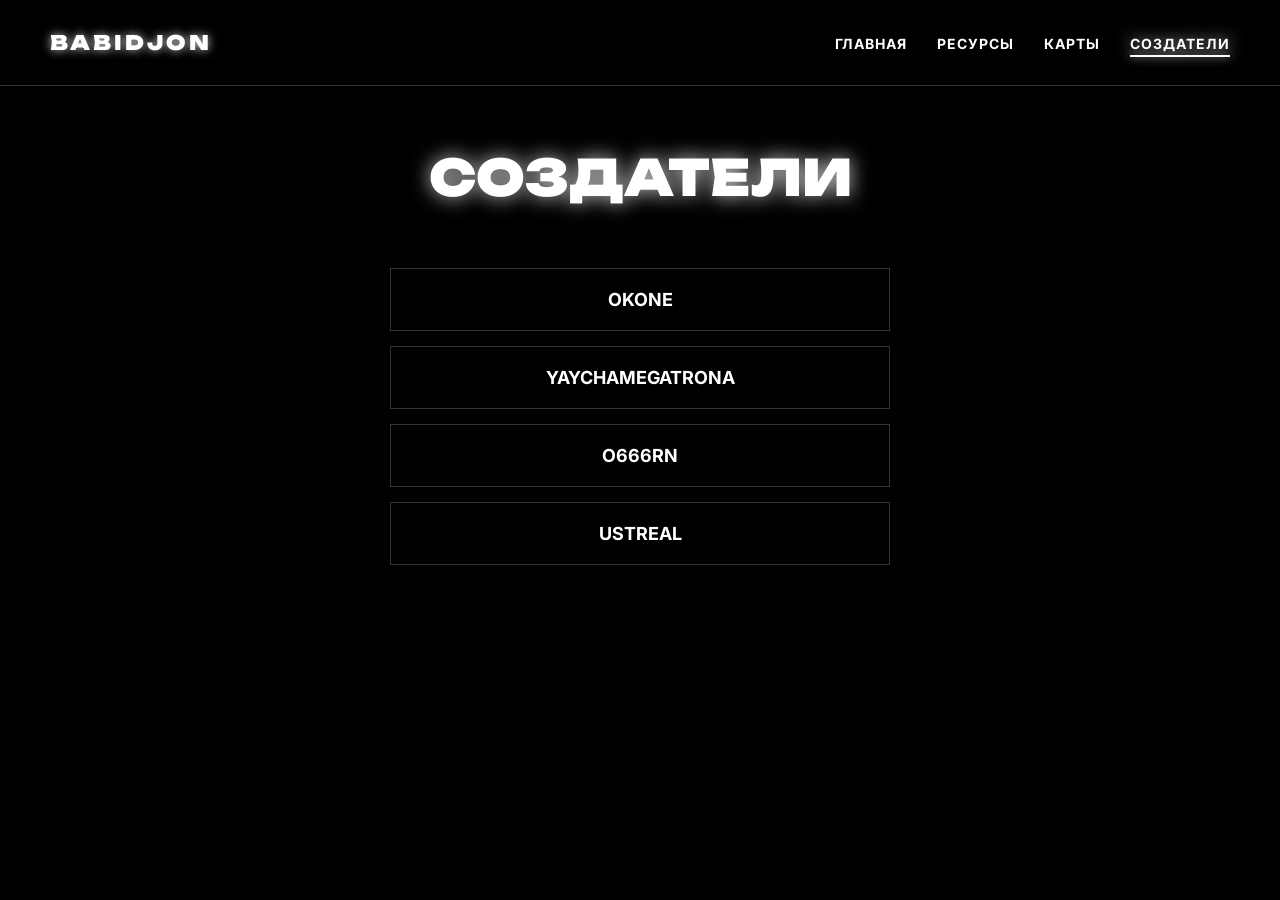
==== creators.html @ 20e7cdfe "Create creators.html" ====
<!DOCTYPE html>
<html lang="ru">
<head>
    <meta charset="UTF-8">
    <meta name="viewport" content="width=device-width, initial-scale=1.0">
    <title>BABIDJON TEAM — Создатели</title>
    <link rel="stylesheet" href="style.css">
</head>
<body>
    <header>
        <a href="index.html" class="logo">BABIDJON</a>
        <nav>
            <ul>
                <li><a href="index.html">Главная</a></li>
                <li><a href="resources.html">Ресурсы</a></li>
                <li><a href="maps.html">Карты</a></li>
                <li><a href="creators.html" class="active">Создатели</a></li>
            </ul>
        </nav>
    </header>

    <main>
        <h1 class="page-title">Создатели</h1>
        <div class="item-list">
            <div class="item" onclick="openCreatorModal('Okone')">Okone</div>
            <div class="item" onclick="openCreatorModal('YaychaMegatrona')">YaychaMegatrona</div>
            <div class="item" onclick="openCreatorModal('o666rn')">o666rn</div>
            <div class="item" onclick="openCreatorModal('Ustreal')">Ustreal</div>
        </div>
    </main>

    <!-- Модалка -->
    <div class="modal-overlay" id="creatorModal">
        <div class="modal">
            <div class="shapes-bg" id="shapesBg"></div>
            <h3 id="creatorName"></h3>
            <p id="creatorRole"></p>
            <div class="modal-buttons">
                <button class="btn-back" onclick="closeModal('creatorModal')">Назад</button>
            </div>
        </div>
    </div>

    <script src="script.js"></script>
</body>
</html>
---- style.css ----
@import url('https://fonts.googleapis.com/css2?family=Inter:wght@400;700;900&family=Unbounded:wght@400;900&display=swap');

:root {
    --bg: #000;
    --text: #fff;
    --border: #333;
    --neon: rgba(255, 255, 255, 0.8);
}

* { margin: 0; padding: 0; box-sizing: border-box; }

body {
    background: var(--bg);
    color: var(--text);
    font-family: 'Inter', sans-serif;
    min-height: 100vh;
    display: flex;
    flex-direction: column;
}

/* Навигация */
header {
    display: flex;
    justify-content: space-between;
    align-items: center;
    padding: 30px 50px;
    border-bottom: 1px solid var(--border);
    position: sticky;
    top: 0;
    background: #000;
    z-index: 100;
}

.logo {
    font-family: 'Unbounded', sans-serif;
    font-weight: 900;
    font-size: 20px;
    text-transform: uppercase;
    letter-spacing: 3px;
    color: var(--text);
    text-decoration: none;
    text-shadow: 0 0 10px var(--neon);
}

nav ul {
    display: flex;
    list-style: none;
    gap: 30px;
}

nav a {
    color: var(--text);
    text-decoration: none;
    font-size: 14px;
    font-weight: 700;
    text-transform: uppercase;
    letter-spacing: 1px;
    position: relative;
}

nav a.active {
    text-shadow: 0 0 15px var(--neon);
}

nav a.active::after {
    content: '';
    position: absolute;
    bottom: -5px;
    left: 0;
    width: 100%;
    height: 2px;
    background: var(--text);
    box-shadow: 0 0 10px var(--neon);
}

/* Основной контейнер */
main {
    flex: 1;
    padding: 60px 50px;
    max-width: 1200px;
    margin: 0 auto;
    width: 100%;
}

.page-title {
    font-family: 'Unbounded', sans-serif;
    font-size: 50px;
    font-weight: 900;
    text-transform: uppercase;
    text-align: center;
    margin-bottom: 60px;
    text-shadow: 0 0 20px var(--neon);
}

/* Главная (Glitch) */
.hero {
    display: flex;
    justify-content: center;
    align-items: center;
    min-height: 70vh;
}

.glitch {
    font-family: 'Unbounded', sans-serif;
    font-size: 80px;
    font-weight: 900;
    letter-spacing: 8px;
    position: relative;
    color: #fff;
    text-shadow: 0 0 20px var(--neon);
    animation: glitch 3s infinite;
    text-align: center;
}

.glitch::before,
.glitch::after {
    content: attr(data-text);
    position: absolute;
    top: 0;
    left: 0;
    width: 100%;
    height: 100%;
}

.glitch::before {
    animation: glitchTop 3s infinite;
    clip-path: polygon(0 0, 100% 0, 100% 33%, 0 33%);
    opacity: 0.7;
}

.glitch::after {
    animation: glitchBottom 3s infinite;
    clip-path: polygon(0 67%, 100% 67%, 100% 100%, 0 100%);
    opacity: 0.7;
}

@keyframes glitch {
    0%, 100% { transform: translate(0); }
    20% { transform: translate(-2px, 1px); }
    40% { transform: translate(2px, -1px); }
    60% { transform: translate(-1px, 2px); }
    80% { transform: translate(1px, -2px); }
}

@keyframes glitchTop {
    0%, 100% { transform: translate(0); }
    25% { transform: translate(-3px, -2px); }
    50% { transform: translate(3px, 2px); }
    75% { transform: translate(-2px, 1px); }
}

@keyframes glitchBottom {
    0%, 100% { transform: translate(0); }
    25% { transform: translate(3px, 2px); }
    50% { transform: translate(-3px, -2px); }
    75% { transform: translate(2px, -1px); }
}

/* Кнопки */
.btn {
    display: inline-block;
    padding: 15px 30px;
    background: var(--text);
    color: var(--bg);
    font-weight: 900;
    text-transform: uppercase;
    text-decoration: none;
    letter-spacing: 2px;
    font-size: 14px;
    border: none;
    cursor: pointer;
    transition: 0.3s;
}

.btn:hover {
    box-shadow: 0 0 20px var(--neon);
}

/* Список ресурсов */
.resources-list {
    display: flex;
    flex-direction: column;
    gap: 15px;
    max-width: 400px;
    margin: 0 auto;
}

.resource-btn {
    display: block;
    padding: 20px;
    background: transparent;
    border: 1px solid var(--border);
    color: var(--text);
    text-decoration: none;
    text-align: center;
    font-size: 18px;
    font-weight: 700;
    text-transform: uppercase;
    transition: 0.3s;
}

.resource-btn:hover {
    border-color: var(--text);
    background: rgba(255, 255, 255, 0.05);
    box-shadow: 0 0 15px var(--neon);
}

/* Списки карт и создателей */
.item-list {
    display: flex;
    flex-direction: column;
    gap: 15px;
    max-width: 500px;
    margin: 0 auto;
}

.item {
    padding: 20px;
    border: 1px solid var(--border);
    text-align: center;
    font-size: 18px;
    font-weight: 700;
    text-transform: uppercase;
    cursor: pointer;
    transition: 0.3s;
}

.item:hover {
    border-color: var(--text);
    box-shadow: 0 0 15px var(--neon);
    background: rgba(255, 255, 255, 0.05);
}

/* Модалки */
.modal-overlay {
    display: none;
    position: fixed;
    top: 0; left: 0; width: 100%; height: 100%;
    background: rgba(0, 0, 0, 0.9);
    z-index: 1000;
    justify-content: center;
    align-items: center;
}

.modal-overlay.active { display: flex; }

.modal {
    background: #0a0a0a;
    border: 1px solid var(--border);
    padding: 40px;
    width: 90%;
    max-width: 400px;
    text-align: center;
    position: relative;
    overflow: hidden;
}

.modal h3 {
    font-family: 'Unbounded', sans-serif;
    font-size: 24px;
    margin-bottom: 20px;
    text-shadow: 0 0 10px var(--neon);
}

.modal p {
    margin-bottom: 30px;
    line-height: 1.6;
}

.modal-buttons {
    display: flex;
    flex-direction: column;
    gap: 10px;
}

.btn-download {
    background: #00cc00;
    color: #000;
    font-weight: 900;
    padding: 15px;
    text-transform: uppercase;
    border: none;
    cursor: pointer;
    font-family: 'Inter', sans-serif;
    letter-spacing: 1px;
}

.btn-download:hover {
    background: #00ff00;
    box-shadow: 0 0 30px rgba(0, 255, 0, 0.5);
}

.btn-back {
    background: #cc0000;
    color: #fff;
    font-weight: 900;
    padding: 15px;
    text-transform: uppercase;
    border: none;
    cursor: pointer;
    font-family: 'Inter', sans-serif;
    letter-spacing: 1px;
}

.btn-back:hover {
    background: #ff0000;
    box-shadow: 0 0 30px rgba(255, 0, 0, 0.5);
}

/* Фоновые фигуры для модалок */
.shapes-bg {
    position: absolute;
    top: 0; left: 0; width: 100%; height: 100%;
    pointer-events: none;
    z-index: -1;
}

.shape {
    position: absolute;
    opacity: 0.1;
    border: 1px solid #fff;
}

.command-block {
    position: absolute;
    opacity: 0.1;
    border: 2px solid #fff;
    width: 50px; height: 50px;
    background: rgba(255, 255, 255, 0.05);
}

/* Адаптив */
@media (max-width: 768px) {
    header {
        flex-direction: column;
        gap: 20px;
    }
    nav ul {
        flex-wrap: wrap;
        justify-content: center;
    }
    main {
        padding: 30px 20px;
    }
    .page-title {
        font-size: 30px;
    }
    .glitch {
        font-size: 40px;
        letter-spacing: 4px;
    }
}
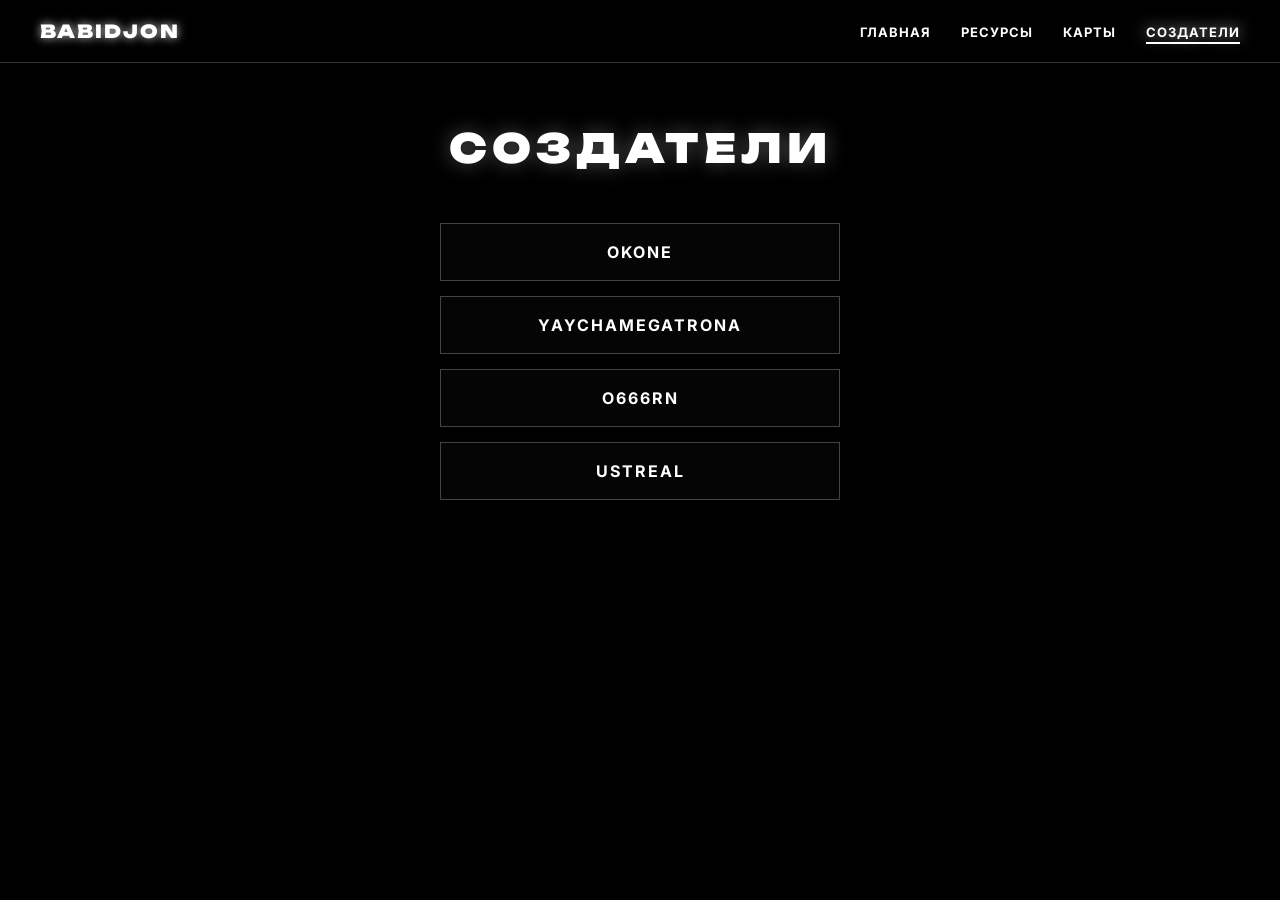
==== commit 542d503f: "Update creators.html" ====
--- a/creators.html
+++ b/creators.html
@@ -3,7 +3,7 @@
 <head>
     <meta charset="UTF-8">
     <meta name="viewport" content="width=device-width, initial-scale=1.0">
-    <title>BABIDJON TEAM — Создатели</title>
+    <title>Создатели — BABIDJON TEAM</title>
     <link rel="stylesheet" href="style.css">
 </head>
 <body>
@@ -18,7 +18,6 @@
             </ul>
         </nav>
     </header>
-
     <main>
         <h1 class="page-title">Создатели</h1>
         <div class="item-list">
@@ -29,7 +28,6 @@
         </div>
     </main>
 
-    <!-- Модалка -->
     <div class="modal-overlay" id="creatorModal">
         <div class="modal">
             <div class="shapes-bg" id="shapesBg"></div>
--- a/style.css
+++ b/style.css
@@ -1,4 +1,10 @@
 @import url('https://fonts.googleapis.com/css2?family=Inter:wght@400;700;900&family=Unbounded:wght@400;900&display=swap');
+
+* {
+    margin: 0;
+    padding: 0;
+    box-sizing: border-box;
+}
 
 :root {
     --bg: #000;
@@ -7,8 +13,6 @@
     --neon: rgba(255, 255, 255, 0.8);
 }
 
-* { margin: 0; padding: 0; box-sizing: border-box; }
-
 body {
     background: var(--bg);
     color: var(--text);
@@ -18,98 +22,100 @@
     flex-direction: column;
 }
 
-/* Навигация */
+/* НАВИГАЦИЯ */
 header {
     display: flex;
     justify-content: space-between;
     align-items: center;
-    padding: 30px 50px;
+    padding: 20px 40px;
     border-bottom: 1px solid var(--border);
     position: sticky;
     top: 0;
     background: #000;
-    z-index: 100;
+    z-index: 1000;
 }
 
 .logo {
     font-family: 'Unbounded', sans-serif;
     font-weight: 900;
-    font-size: 20px;
-    text-transform: uppercase;
-    letter-spacing: 3px;
+    font-size: 18px;
+    text-transform: uppercase;
+    text-decoration: none;
     color: var(--text);
-    text-decoration: none;
+    letter-spacing: 2px;
     text-shadow: 0 0 10px var(--neon);
 }
 
 nav ul {
     display: flex;
+    gap: 30px;
     list-style: none;
-    gap: 30px;
 }
 
 nav a {
     color: var(--text);
     text-decoration: none;
-    font-size: 14px;
+    font-size: 13px;
     font-weight: 700;
     text-transform: uppercase;
     letter-spacing: 1px;
-    position: relative;
+    transition: 0.3s;
 }
 
 nav a.active {
     text-shadow: 0 0 15px var(--neon);
-}
-
-nav a.active::after {
-    content: '';
-    position: absolute;
-    bottom: -5px;
-    left: 0;
-    width: 100%;
-    height: 2px;
-    background: var(--text);
-    box-shadow: 0 0 10px var(--neon);
-}
-
-/* Основной контейнер */
+    border-bottom: 2px solid var(--text);
+    padding-bottom: 2px;
+}
+
+nav a:hover {
+    text-shadow: 0 0 15px var(--neon);
+}
+
+/* КОНТЕНТ */
 main {
     flex: 1;
-    padding: 60px 50px;
-    max-width: 1200px;
+    max-width: 1000px;
     margin: 0 auto;
+    padding: 60px 20px;
     width: 100%;
 }
 
 .page-title {
     font-family: 'Unbounded', sans-serif;
-    font-size: 50px;
-    font-weight: 900;
-    text-transform: uppercase;
-    text-align: center;
-    margin-bottom: 60px;
-    text-shadow: 0 0 20px var(--neon);
-}
-
-/* Главная (Glitch) */
-.hero {
-    display: flex;
-    justify-content: center;
-    align-items: center;
-    min-height: 70vh;
+    font-weight: 900;
+    font-size: 40px;
+    text-transform: uppercase;
+    text-align: center;
+    margin-bottom: 50px;
+    letter-spacing: 5px;
+    text-shadow: 0 0 20px rgba(255, 255, 255, 0.3);
+}
+
+/* ГЛАВНАЯ СТРАНИЦА */
+.hero-container {
+    text-align: center;
+    margin-top: 40px;
+    margin-bottom: 80px;
+}
+
+.hero-desc {
+    margin-top: 20px;
+    font-size: 20px;
+    color: #ccc;
 }
 
 .glitch {
     font-family: 'Unbounded', sans-serif;
-    font-size: 80px;
-    font-weight: 900;
-    letter-spacing: 8px;
+    font-size: 70px;
+    font-weight: 900;
+    letter-spacing: 5px;
+    text-transform: uppercase;
+    text-align: center;
     position: relative;
     color: #fff;
-    text-shadow: 0 0 20px var(--neon);
-    animation: glitch 3s infinite;
-    text-align: center;
+    text-shadow: 0 0 30px rgba(255, 255, 255, 0.4);
+    animation: glitch 4s infinite;
 }
 
 .glitch::before,
@@ -123,15 +129,13 @@
 }
 
 .glitch::before {
-    animation: glitchTop 3s infinite;
     clip-path: polygon(0 0, 100% 0, 100% 33%, 0 33%);
-    opacity: 0.7;
+    animation: glitchTop 4s infinite;
 }
 
 .glitch::after {
-    animation: glitchBottom 3s infinite;
     clip-path: polygon(0 67%, 100% 67%, 100% 100%, 0 100%);
-    opacity: 0.7;
+    animation: glitchBottom 4s infinite;
 }
 
 @keyframes glitch {
@@ -144,19 +148,58 @@
 
 @keyframes glitchTop {
     0%, 100% { transform: translate(0); }
-    25% { transform: translate(-3px, -2px); }
-    50% { transform: translate(3px, 2px); }
+    25% { transform: translate(-4px, -2px); }
+    50% { transform: translate(4px, 2px); }
     75% { transform: translate(-2px, 1px); }
 }
 
 @keyframes glitchBottom {
     0%, 100% { transform: translate(0); }
-    25% { transform: translate(3px, 2px); }
-    50% { transform: translate(-3px, -2px); }
+    25% { transform: translate(4px, 2px); }
+    50% { transform: translate(-4px, -2px); }
     75% { transform: translate(2px, -1px); }
 }
 
-/* Кнопки */
+/* КАРТА МЕСЯЦА */
+.featured-map {
+    display: grid;
+    grid-template-columns: 1fr 1fr;
+    border: 1px solid var(--border);
+    max-width: 800px;
+    margin: 0 auto 80px;
+}
+
+.featured-info {
+    padding: 40px;
+    display: flex;
+    flex-direction: column;
+    justify-content: center;
+    gap: 15px;
+}
+
+.featured-info h2 {
+    font-family: 'Unbounded', sans-serif;
+    text-transform: uppercase;
+    font-size: 24px;
+}
+
+.featured-info p {
+    color: #ccc;
+    font-size: 18px;
+    margin-bottom: 10px;
+}
+
+.featured-image {
+    background: #222;
+    border-left: 1px solid var(--border);
+    display: flex;
+    align-items: center;
+    justify-content: center;
+    color: #555;
+    font-size: 40px;
+    font-weight: 900;
+}
+
 .btn {
     display: inline-block;
     padding: 15px 30px;
@@ -176,8 +219,46 @@
     box-shadow: 0 0 20px var(--neon);
 }
 
-/* Список ресурсов */
-.resources-list {
+/* СТАТИСТИКА */
+.stats {
+    display: flex;
+    justify-content: center;
+    gap: 30px;
+    margin-bottom: 60px;
+}
+
+.stat-box {
+    border: 1px solid var(--border);
+    padding: 30px;
+    text-align: center;
+    min-width: 150px;
+    transition: 0.3s;
+}
+
+.stat-box:hover {
+    border-color: var(--text);
+    box-shadow: 0 0 20px var(--neon);
+    transform: translateY(-5px);
+}
+
+.stat-number {
+    display: block;
+    font-family: 'Unbounded', sans-serif;
+    font-size: 40px;
+    font-weight: 900;
+    color: var(--text);
+}
+
+.stat-label {
+    margin-top: 10px;
+    font-size: 14px;
+    text-transform: uppercase;
+    letter-spacing: 1px;
+    color: #aaa;
+}
+
+/* КНОПКИ И ССЫЛКИ */
+.resources-list, .item-list {
     display: flex;
     flex-direction: column;
     gap: 15px;
@@ -185,59 +266,35 @@
     margin: 0 auto;
 }
 
-.resource-btn {
+.resource-btn, .item {
     display: block;
-    padding: 20px;
-    background: transparent;
-    border: 1px solid var(--border);
-    color: var(--text);
+    padding: 18px;
+    border: 1px solid #444;
+    color: #fff;
     text-decoration: none;
     text-align: center;
-    font-size: 18px;
+    font-size: 16px;
     font-weight: 700;
     text-transform: uppercase;
+    letter-spacing: 2px;
+    background: rgba(255, 255, 255, 0.02);
     transition: 0.3s;
-}
-
-.resource-btn:hover {
-    border-color: var(--text);
-    background: rgba(255, 255, 255, 0.05);
-    box-shadow: 0 0 15px var(--neon);
-}
-
-/* Списки карт и создателей */
-.item-list {
-    display: flex;
-    flex-direction: column;
-    gap: 15px;
-    max-width: 500px;
-    margin: 0 auto;
-}
-
-.item {
-    padding: 20px;
-    border: 1px solid var(--border);
-    text-align: center;
-    font-size: 18px;
-    font-weight: 700;
-    text-transform: uppercase;
     cursor: pointer;
-    transition: 0.3s;
-}
-
-.item:hover {
-    border-color: var(--text);
-    box-shadow: 0 0 15px var(--neon);
-    background: rgba(255, 255, 255, 0.05);
-}
-
-/* Модалки */
+}
+
+.resource-btn:hover, .item:hover {
+    border-color: #fff;
+    background: rgba(255, 255, 255, 0.1);
+    box-shadow: 0 0 20px rgba(255, 255, 255, 0.2);
+}
+
+/* МОДАЛКИ */
 .modal-overlay {
     display: none;
     position: fixed;
     top: 0; left: 0; width: 100%; height: 100%;
-    background: rgba(0, 0, 0, 0.9);
-    z-index: 1000;
+    background: rgba(0, 0, 0, 0.95);
+    z-index: 2000;
     justify-content: center;
     align-items: center;
 }
@@ -246,7 +303,7 @@
 
 .modal {
     background: #0a0a0a;
-    border: 1px solid var(--border);
+    border: 1px solid #444;
     padding: 40px;
     width: 90%;
     max-width: 400px;
@@ -257,12 +314,13 @@
 
 .modal h3 {
     font-family: 'Unbounded', sans-serif;
-    font-size: 24px;
-    margin-bottom: 20px;
-    text-shadow: 0 0 10px var(--neon);
+    font-size: 22px;
+    margin-bottom: 15px;
+    text-shadow: 0 0 15px rgba(255, 255, 255, 0.5);
 }
 
 .modal p {
+    color: #aaa;
     margin-bottom: 30px;
     line-height: 1.6;
 }
@@ -273,80 +331,85 @@
     gap: 10px;
 }
 
-.btn-download {
-    background: #00cc00;
-    color: #000;
-    font-weight: 900;
+.btn-download, .btn-back {
     padding: 15px;
-    text-transform: uppercase;
-    border: none;
+    border: 1px solid #fff;
+    background: transparent;
+    color: #fff;
+    font-weight: 700;
+    text-transform: uppercase;
     cursor: pointer;
     font-family: 'Inter', sans-serif;
-    letter-spacing: 1px;
+    font-size: 14px;
+    letter-spacing: 2px;
+    transition: 0.3s;
 }
 
 .btn-download:hover {
-    background: #00ff00;
-    box-shadow: 0 0 30px rgba(0, 255, 0, 0.5);
-}
-
-.btn-back {
-    background: #cc0000;
-    color: #fff;
-    font-weight: 900;
-    padding: 15px;
-    text-transform: uppercase;
-    border: none;
-    cursor: pointer;
-    font-family: 'Inter', sans-serif;
-    letter-spacing: 1px;
+    background: #fff;
+    color: #000;
+    box-shadow: 0 0 20px #fff;
 }
 
 .btn-back:hover {
-    background: #ff0000;
-    box-shadow: 0 0 30px rgba(255, 0, 0, 0.5);
-}
-
-/* Фоновые фигуры для модалок */
+    background: rgba(255, 255, 255, 0.2);
+}
+
+/* ФОНОВЫЕ ФИГУРЫ */
 .shapes-bg {
     position: absolute;
-    top: 0; left: 0; width: 100%; height: 100%;
+    top: 0; left: 0;
+    width: 100%; height: 100%;
+    overflow: hidden;
+    z-index: 1;
     pointer-events: none;
-    z-index: -1;
 }
 
 .shape {
     position: absolute;
-    opacity: 0.1;
-    border: 1px solid #fff;
+    border: 2px solid rgba(255, 255, 255, 0.4);
+    background: transparent;
+    z-index: 1;
 }
 
 .command-block {
     position: absolute;
-    opacity: 0.1;
-    border: 2px solid #fff;
+    border: 2px solid rgba(255, 255, 255, 0.4);
     width: 50px; height: 50px;
-    background: rgba(255, 255, 255, 0.05);
-}
-
-/* Адаптив */
+    background: rgba(255, 255, 255, 0.1);
+    z-index: 1;
+}
+
+.modal h3, .modal p, .modal-buttons {
+    position: relative;
+    z-index: 2;
+}
+
+/* АДАПТИВ */
 @media (max-width: 768px) {
+    .glitch { font-size: 40px; letter-spacing: 2px; }
     header {
         flex-direction: column;
-        gap: 20px;
+        gap: 15px;
+        padding: 15px;
     }
-    nav ul {
-        flex-wrap: wrap;
-        justify-content: center;
+    nav ul { flex-wrap: wrap; justify-content: center; gap: 15px; }
+    .page-title { font-size: 30px; letter-spacing: 2px; }
+    main { padding: 30px 15px; }
+    .featured-map {
+        grid-template-columns: 1fr;
     }
-    main {
-        padding: 30px 20px;
+    .featured-image {
+        border-left: none;
+        border-top: 1px solid var(--border);
+        height: 150px;
     }
-    .page-title {
-        font-size: 30px;
+    .stats {
+        flex-direction: column;
+        align-items: center;
     }
-    .glitch {
-        font-size: 40px;
-        letter-spacing: 4px;
+    .stat-box {
+        width: 100%;
+        max-width: 300px;
     }
 }
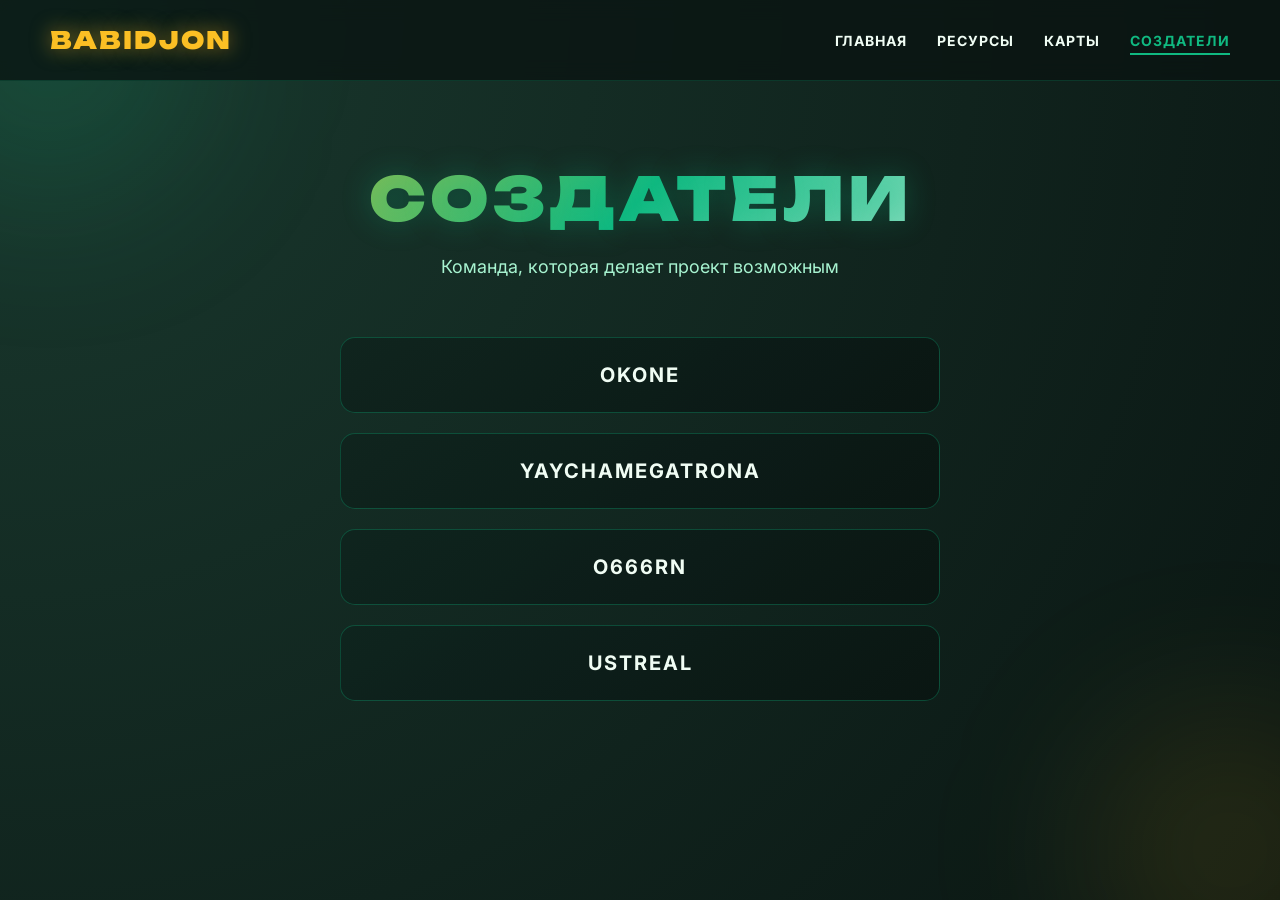
==== commit 8bdb6ebe: "Create creators.html" ====
--- a/creators.html
+++ b/creators.html
@@ -7,6 +7,8 @@
     <link rel="stylesheet" href="style.css">
 </head>
 <body>
+    <div class="particles" id="particles"></div>
+
     <header>
         <a href="index.html" class="logo">BABIDJON</a>
         <nav>
@@ -18,8 +20,11 @@
             </ul>
         </nav>
     </header>
+
     <main>
         <h1 class="page-title">Создатели</h1>
+        <p class="page-desc">Команда, которая делает проект возможным</p>
+
         <div class="item-list">
             <div class="item" onclick="openCreatorModal('Okone')">Okone</div>
             <div class="item" onclick="openCreatorModal('YaychaMegatrona')">YaychaMegatrona</div>
--- a/style.css
+++ b/style.css
@@ -1,4 +1,14 @@
-@import url('https://fonts.googleapis.com/css2?family=Inter:wght@400;700;900&family=Unbounded:wght@400;900&display=swap');
+@import url('https://fonts.googleapis.com/css2?family=Inter:wght@400;700;900&family=Unbounded:wght@400;700;900&display=swap');
+
+:root {
+    --bg-dark: #0a1512;
+    --bg-mid: #0f241e;
+    --emerald: #10b981;
+    --gold: #fbbf24;
+    --text-main: #f0fdf4;
+    --text-dim: #a7f3d0;
+    --glow: rgba(16, 185, 129, 0.6);
+}
 
 * {
     margin: 0;
@@ -6,44 +16,97 @@
     box-sizing: border-box;
 }
 
-:root {
-    --bg: #000;
-    --text: #fff;
-    --border: #333;
-    --neon: rgba(255, 255, 255, 0.8);
-}
-
 body {
-    background: var(--bg);
-    color: var(--text);
+    background: radial-gradient(circle at top left, #1a3a2f, var(--bg-dark));
+    color: var(--text-main);
     font-family: 'Inter', sans-serif;
     min-height: 100vh;
-    display: flex;
-    flex-direction: column;
-}
-
-/* НАВИГАЦИЯ */
+    overflow-x: hidden;
+    position: relative;
+}
+
+/* Светлячки */
+body::before, body::after {
+    content: '';
+    position: fixed;
+    width: 300px;
+    height: 300px;
+    border-radius: 50%;
+    filter: blur(80px);
+    z-index: -1;
+    pointer-events: none;
+}
+
+body::before {
+    background: rgba(16, 185, 129, 0.15);
+    top: -100px;
+    left: -100px;
+    animation: float 10s infinite alternate;
+}
+
+body::after {
+    background: rgba(251, 191, 36, 0.1);
+    bottom: -100px;
+    right: -100px;
+    animation: float 12s infinite alternate-reverse;
+}
+
+@keyframes float {
+    0% { transform: translate(0, 0); }
+    100% { transform: translate(50px, 50px); }
+}
+
+/* Частицы */
+.particles {
+    position: fixed;
+    top: 0; left: 0;
+    width: 100%; height: 100%;
+    pointer-events: none;
+    z-index: 0;
+    overflow: hidden;
+}
+
+.particle {
+    position: absolute;
+    border-radius: 50%;
+    background: rgba(255, 255, 255, 0.8);
+    box-shadow: 0 0 10px var(--glow);
+    animation: rise linear infinite;
+}
+
+@keyframes rise {
+    0% { transform: translateY(100vh) scale(1); opacity: 0; }
+    10% { opacity: 1; }
+    90% { opacity: 1; }
+    100% { transform: translateY(-10vh) scale(0.5); opacity: 0; }
+}
+
+/* Навигация */
 header {
+    position: relative;
+    z-index: 100;
     display: flex;
     justify-content: space-between;
     align-items: center;
-    padding: 20px 40px;
-    border-bottom: 1px solid var(--border);
-    position: sticky;
-    top: 0;
-    background: #000;
-    z-index: 1000;
+    padding: 25px 50px;
+    border-bottom: 1px solid rgba(16, 185, 129, 0.2);
+    backdrop-filter: blur(10px);
+    background: rgba(10, 21, 18, 0.8);
 }
 
 .logo {
     font-family: 'Unbounded', sans-serif;
     font-weight: 900;
-    font-size: 18px;
-    text-transform: uppercase;
+    font-size: 24px;
     text-decoration: none;
-    color: var(--text);
+    color: var(--gold);
+    text-shadow: 0 0 20px rgba(251, 191, 36, 0.5);
     letter-spacing: 2px;
-    text-shadow: 0 0 10px var(--neon);
+    transition: 0.3s;
+}
+
+.logo:hover {
+    text-shadow: 0 0 30px rgba(251, 191, 36, 0.8);
 }
 
 nav ul {
@@ -53,239 +116,263 @@
 }
 
 nav a {
-    color: var(--text);
+    color: var(--text-main);
     text-decoration: none;
-    font-size: 13px;
+    font-size: 14px;
     font-weight: 700;
     text-transform: uppercase;
     letter-spacing: 1px;
     transition: 0.3s;
+    padding-bottom: 4px;
+    position: relative;
 }
 
 nav a.active {
-    text-shadow: 0 0 15px var(--neon);
-    border-bottom: 2px solid var(--text);
-    padding-bottom: 2px;
+    color: var(--emerald);
+    border-bottom: 2px solid var(--emerald);
 }
 
 nav a:hover {
-    text-shadow: 0 0 15px var(--neon);
-}
-
-/* КОНТЕНТ */
+    color: var(--gold);
+    text-shadow: 0 0 15px rgba(251, 191, 36, 0.5);
+}
+
+/* Основной контент */
 main {
+    position: relative;
+    z-index: 10;
     flex: 1;
-    max-width: 1000px;
+    max-width: 1200px;
     margin: 0 auto;
-    padding: 60px 20px;
+    padding: 80px 20px;
     width: 100%;
 }
 
 .page-title {
     font-family: 'Unbounded', sans-serif;
     font-weight: 900;
-    font-size: 40px;
-    text-transform: uppercase;
-    text-align: center;
-    margin-bottom: 50px;
-    letter-spacing: 5px;
-    text-shadow: 0 0 20px rgba(255, 255, 255, 0.3);
-}
-
-/* ГЛАВНАЯ СТРАНИЦА */
+    font-size: 60px;
+    text-transform: uppercase;
+    text-align: center;
+    margin-bottom: 20px;
+    letter-spacing: 4px;
+    background: linear-gradient(135deg, var(--gold), var(--emerald), var(--text-main));
+    -webkit-background-clip: text;
+    -webkit-text-fill-color: transparent;
+    background-clip: text;
+    text-shadow: 0 0 30px rgba(16, 185, 129, 0.3);
+}
+
+.page-desc {
+    text-align: center;
+    color: var(--text-dim);
+    margin-bottom: 60px;
+    font-size: 18px;
+}
+
+/* ГЛАВНАЯ (HERO) */
 .hero-container {
     text-align: center;
-    margin-top: 40px;
     margin-bottom: 80px;
-}
-
-.hero-desc {
-    margin-top: 20px;
-    font-size: 20px;
-    color: #ccc;
-}
-
-.glitch {
+    animation: fadeInUp 1s ease;
+}
+
+.hero-container h1 {
     font-family: 'Unbounded', sans-serif;
-    font-size: 70px;
+    font-size: 90px;
     font-weight: 900;
     letter-spacing: 5px;
-    text-transform: uppercase;
-    text-align: center;
-    position: relative;
+    margin-bottom: 30px;
+    background: linear-gradient(135deg, var(--gold), var(--emerald), #fff);
+    -webkit-background-clip: text;
+    -webkit-text-fill-color: transparent;
+    background-clip: text;
+    text-shadow: 0 0 50px rgba(16, 185, 129, 0.4);
+}
+
+.hero-desc {
+    font-size: 24px;
+    color: var(--text-dim);
+    margin-bottom: 50px;
+    letter-spacing: 1px;
+}
+
+.hero-btn {
+    display: inline-block;
+    padding: 18px 40px;
+    background: linear-gradient(135deg, var(--emerald), #059669);
     color: #fff;
-    text-shadow: 0 0 30px rgba(255, 255, 255, 0.4);
-    animation: glitch 4s infinite;
-}
-
-.glitch::before,
-.glitch::after {
-    content: attr(data-text);
-    position: absolute;
-    top: 0;
-    left: 0;
-    width: 100%;
-    height: 100%;
-}
-
-.glitch::before {
-    clip-path: polygon(0 0, 100% 0, 100% 33%, 0 33%);
-    animation: glitchTop 4s infinite;
-}
-
-.glitch::after {
-    clip-path: polygon(0 67%, 100% 67%, 100% 100%, 0 100%);
-    animation: glitchBottom 4s infinite;
-}
-
-@keyframes glitch {
-    0%, 100% { transform: translate(0); }
-    20% { transform: translate(-2px, 1px); }
-    40% { transform: translate(2px, -1px); }
-    60% { transform: translate(-1px, 2px); }
-    80% { transform: translate(1px, -2px); }
-}
-
-@keyframes glitchTop {
-    0%, 100% { transform: translate(0); }
-    25% { transform: translate(-4px, -2px); }
-    50% { transform: translate(4px, 2px); }
-    75% { transform: translate(-2px, 1px); }
-}
-
-@keyframes glitchBottom {
-    0%, 100% { transform: translate(0); }
-    25% { transform: translate(4px, 2px); }
-    50% { transform: translate(-4px, -2px); }
-    75% { transform: translate(2px, -1px); }
-}
-
-/* КАРТА МЕСЯЦА */
-.featured-map {
+    font-weight: 900;
+    text-transform: uppercase;
+    text-decoration: none;
+    border-radius: 50px;
+    font-size: 16px;
+    letter-spacing: 2px;
+    box-shadow: 0 10px 30px rgba(16, 185, 129, 0.4);
+    transition: 0.3s;
+}
+
+.hero-btn:hover {
+    transform: translateY(-3px);
+    box-shadow: 0 15px 40px rgba(16, 185, 129, 0.6);
+}
+
+/* КАРТОЧКИ ПРЕВЬЮ (Главная) */
+.cards-grid {
     display: grid;
-    grid-template-columns: 1fr 1fr;
-    border: 1px solid var(--border);
-    max-width: 800px;
-    margin: 0 auto 80px;
-}
-
-.featured-info {
+    grid-template-columns: repeat(3, 1fr);
+    gap: 30px;
+    margin-bottom: 80px;
+}
+
+.card {
+    background: linear-gradient(145deg, rgba(15, 36, 30, 0.9), rgba(10, 21, 18, 0.9));
+    border: 1px solid rgba(16, 185, 129, 0.3);
+    border-radius: 20px;
     padding: 40px;
-    display: flex;
-    flex-direction: column;
+    text-align: center;
+    transition: 0.4s;
+    cursor: pointer;
+    box-shadow: 0 10px 30px rgba(0, 0, 0, 0.3);
+}
+
+.card:hover {
+    border-color: var(--gold);
+    box-shadow: 0 15px 40px rgba(251, 191, 36, 0.2);
+    transform: translateY(-10px);
+}
+
+.card-icon {
+    font-size: 50px;
+    margin-bottom: 20px;
+}
+
+.card h3 {
+    font-family: 'Unbounded', sans-serif;
+    font-size: 22px;
+    margin-bottom: 10px;
+    color: var(--gold);
+}
+
+.card p {
+    color: var(--text-dim);
+    line-height: 1.6;
+    margin-bottom: 20px;
+}
+
+.card-link {
+    color: var(--emerald);
+    text-decoration: none;
+    font-weight: 700;
+    font-size: 14px;
+    text-transform: uppercase;
+    letter-spacing: 1px;
+}
+
+.card-link:hover {
+    text-shadow: 0 0 10px var(--emerald);
+}
+
+/* Статистика */
+.stats {
+    display: flex;
     justify-content: center;
-    gap: 15px;
-}
-
-.featured-info h2 {
-    font-family: 'Unbounded', sans-serif;
-    text-transform: uppercase;
-    font-size: 24px;
-}
-
-.featured-info p {
-    color: #ccc;
-    font-size: 18px;
-    margin-bottom: 10px;
-}
-
-.featured-image {
-    background: #222;
-    border-left: 1px solid var(--border);
-    display: flex;
-    align-items: center;
-    justify-content: center;
-    color: #555;
-    font-size: 40px;
-    font-weight: 900;
-}
-
-.btn {
-    display: inline-block;
-    padding: 15px 30px;
-    background: var(--text);
-    color: var(--bg);
-    font-weight: 900;
-    text-transform: uppercase;
-    text-decoration: none;
-    letter-spacing: 2px;
-    font-size: 14px;
-    border: none;
-    cursor: pointer;
-    transition: 0.3s;
-}
-
-.btn:hover {
-    box-shadow: 0 0 20px var(--neon);
-}
-
-/* СТАТИСТИКА */
-.stats {
-    display: flex;
-    justify-content: center;
-    gap: 30px;
-    margin-bottom: 60px;
+    gap: 40px;
+    flex-wrap: wrap;
 }
 
 .stat-box {
-    border: 1px solid var(--border);
-    padding: 30px;
-    text-align: center;
-    min-width: 150px;
+    background: rgba(15, 36, 30, 0.8);
+    border: 1px solid rgba(16, 185, 129, 0.3);
+    border-radius: 15px;
+    padding: 30px 40px;
+    text-align: center;
     transition: 0.3s;
 }
 
 .stat-box:hover {
-    border-color: var(--text);
-    box-shadow: 0 0 20px var(--neon);
     transform: translateY(-5px);
+    border-color: var(--gold);
 }
 
 .stat-number {
     display: block;
     font-family: 'Unbounded', sans-serif;
-    font-size: 40px;
-    font-weight: 900;
-    color: var(--text);
+    font-size: 50px;
+    color: var(--gold);
+    text-shadow: 0 0 20px rgba(251, 191, 36, 0.5);
 }
 
 .stat-label {
     margin-top: 10px;
+    color: var(--text-dim);
+    text-transform: uppercase;
     font-size: 14px;
-    text-transform: uppercase;
     letter-spacing: 1px;
-    color: #aaa;
-}
-
-/* КНОПКИ И ССЫЛКИ */
-.resources-list, .item-list {
+}
+
+/* РЕСУРСЫ */
+.resources-list {
     display: flex;
     flex-direction: column;
+    gap: 20px;
+    max-width: 500px;
+    margin: 0 auto;
+}
+
+.resource-btn {
+    display: flex;
+    align-items: center;
+    justify-content: center;
     gap: 15px;
-    max-width: 400px;
-    margin: 0 auto;
-}
-
-.resource-btn, .item {
-    display: block;
-    padding: 18px;
-    border: 1px solid #444;
+    padding: 25px;
+    background: rgba(15, 36, 30, 0.9);
+    border: 1px solid rgba(16, 185, 129, 0.3);
+    border-radius: 15px;
     color: #fff;
     text-decoration: none;
-    text-align: center;
-    font-size: 16px;
+    font-size: 20px;
     font-weight: 700;
     text-transform: uppercase;
     letter-spacing: 2px;
-    background: rgba(255, 255, 255, 0.02);
-    transition: 0.3s;
+    transition: 0.3s;
+}
+
+.resource-btn:hover {
+    border-color: var(--gold);
+    box-shadow: 0 10px 30px rgba(251, 191, 36, 0.3);
+    transform: translateY(-5px);
+}
+
+/* КАРТЫ */
+.item-list {
+    display: flex;
+    flex-direction: column;
+    gap: 20px;
+    max-width: 600px;
+    margin: 0 auto;
+}
+
+.item {
+    padding: 25px;
+    background: linear-gradient(145deg, rgba(15, 36, 30, 0.9), rgba(10, 21, 18, 0.9));
+    border: 1px solid rgba(16, 185, 129, 0.3);
+    border-radius: 15px;
+    text-align: center;
+    font-size: 20px;
+    font-weight: 700;
     cursor: pointer;
-}
-
-.resource-btn:hover, .item:hover {
-    border-color: #fff;
-    background: rgba(255, 255, 255, 0.1);
-    box-shadow: 0 0 20px rgba(255, 255, 255, 0.2);
+    transition: 0.3s;
+    color: var(--text-main);
+    text-transform: uppercase;
+    letter-spacing: 2px;
+}
+
+.item:hover {
+    border-color: var(--gold);
+    box-shadow: 0 10px 30px rgba(251, 191, 36, 0.3);
+    transform: translateY(-5px);
+    color: var(--gold);
 }
 
 /* МОДАЛКИ */
@@ -293,7 +380,8 @@
     display: none;
     position: fixed;
     top: 0; left: 0; width: 100%; height: 100%;
-    background: rgba(0, 0, 0, 0.95);
+    background: rgba(0, 0, 0, 0.8);
+    backdrop-filter: blur(10px);
     z-index: 2000;
     justify-content: center;
     align-items: center;
@@ -302,60 +390,81 @@
 .modal-overlay.active { display: flex; }
 
 .modal {
-    background: #0a0a0a;
-    border: 1px solid #444;
-    padding: 40px;
+    background: linear-gradient(145deg, #0f241e, #0a1512);
+    border: 1px solid rgba(251, 191, 36, 0.5);
+    border-radius: 20px;
+    padding: 50px;
     width: 90%;
-    max-width: 400px;
+    max-width: 500px;
     text-align: center;
     position: relative;
     overflow: hidden;
+    box-shadow: 0 20px 60px rgba(0, 0, 0, 0.7);
 }
 
 .modal h3 {
     font-family: 'Unbounded', sans-serif;
-    font-size: 22px;
-    margin-bottom: 15px;
-    text-shadow: 0 0 15px rgba(255, 255, 255, 0.5);
+    font-size: 30px;
+    color: var(--gold);
+    text-shadow: 0 0 20px rgba(251, 191, 36, 0.5);
+    margin-bottom: 20px;
 }
 
 .modal p {
-    color: #aaa;
+    color: var(--text-dim);
     margin-bottom: 30px;
     line-height: 1.6;
+    font-size: 18px;
 }
 
 .modal-buttons {
     display: flex;
     flex-direction: column;
-    gap: 10px;
-}
-
-.btn-download, .btn-back {
-    padding: 15px;
-    border: 1px solid #fff;
-    background: transparent;
-    color: #fff;
-    font-weight: 700;
+    gap: 15px;
+}
+
+.btn-download {
+    padding: 18px;
+    background: linear-gradient(135deg, var(--gold), #d97706);
+    border: none;
+    border-radius: 10px;
+    color: #0a1512;
+    font-weight: 900;
+    font-size: 18px;
     text-transform: uppercase;
     cursor: pointer;
     font-family: 'Inter', sans-serif;
-    font-size: 14px;
     letter-spacing: 2px;
     transition: 0.3s;
+    box-shadow: 0 10px 30px rgba(251, 191, 36, 0.4);
 }
 
 .btn-download:hover {
-    background: #fff;
-    color: #000;
-    box-shadow: 0 0 20px #fff;
+    transform: translateY(-3px);
+    box-shadow: 0 15px 40px rgba(251, 191, 36, 0.6);
+}
+
+.btn-back {
+    padding: 18px;
+    background: rgba(239, 68, 68, 0.2);
+    border: 1px solid rgba(239, 68, 68, 0.5);
+    border-radius: 10px;
+    color: #fca5a5;
+    font-weight: 700;
+    font-size: 16px;
+    text-transform: uppercase;
+    cursor: pointer;
+    font-family: 'Inter', sans-serif;
+    letter-spacing: 2px;
+    transition: 0.3s;
 }
 
 .btn-back:hover {
-    background: rgba(255, 255, 255, 0.2);
-}
-
-/* ФОНОВЫЕ ФИГУРЫ */
+    background: rgba(239, 68, 68, 0.4);
+    box-shadow: 0 10px 30px rgba(239, 68, 68, 0.3);
+}
+
+/* ФОНОВЫЕ ФИГУРЫ В МОДАЛКАХ */
 .shapes-bg {
     position: absolute;
     top: 0; left: 0;
@@ -367,16 +476,18 @@
 
 .shape {
     position: absolute;
-    border: 2px solid rgba(255, 255, 255, 0.4);
-    background: transparent;
+    border: 2px solid var(--gold);
+    background: rgba(251, 191, 36, 0.1);
+    box-shadow: 0 0 20px rgba(251, 191, 36, 0.4);
     z-index: 1;
 }
 
 .command-block {
     position: absolute;
-    border: 2px solid rgba(255, 255, 255, 0.4);
+    border: 2px solid var(--emerald);
     width: 50px; height: 50px;
-    background: rgba(255, 255, 255, 0.1);
+    background: rgba(16, 185, 129, 0.2);
+    box-shadow: 0 0 20px rgba(16, 185, 129, 0.4);
     z-index: 1;
 }
 
@@ -385,31 +496,32 @@
     z-index: 2;
 }
 
+/* Анимации */
+@keyframes fadeInUp {
+    from { opacity: 0; transform: translateY(40px); }
+    to { opacity: 1; transform: translateY(0); }
+}
+
 /* АДАПТИВ */
-@media (max-width: 768px) {
-    .glitch { font-size: 40px; letter-spacing: 2px; }
+@media (max-width: 900px) {
+    .cards-grid {
+        grid-template-columns: 1fr;
+    }
     header {
         flex-direction: column;
         gap: 15px;
         padding: 15px;
     }
-    nav ul { flex-wrap: wrap; justify-content: center; gap: 15px; }
-    .page-title { font-size: 30px; letter-spacing: 2px; }
-    main { padding: 30px 15px; }
-    .featured-map {
-        grid-template-columns: 1fr;
+    nav ul {
+        gap: 15px;
+        flex-wrap: wrap;
+        justify-content: center;
     }
-    .featured-image {
-        border-left: none;
-        border-top: 1px solid var(--border);
-        height: 150px;
+    .hero-container h1 {
+        font-size: 40px;
+        letter-spacing: 2px;
     }
-    .stats {
-        flex-direction: column;
-        align-items: center;
+    .page-title {
+        font-size: 35px;
     }
-    .stat-box {
-        width: 100%;
-        max-width: 300px;
-    }
-}
+}
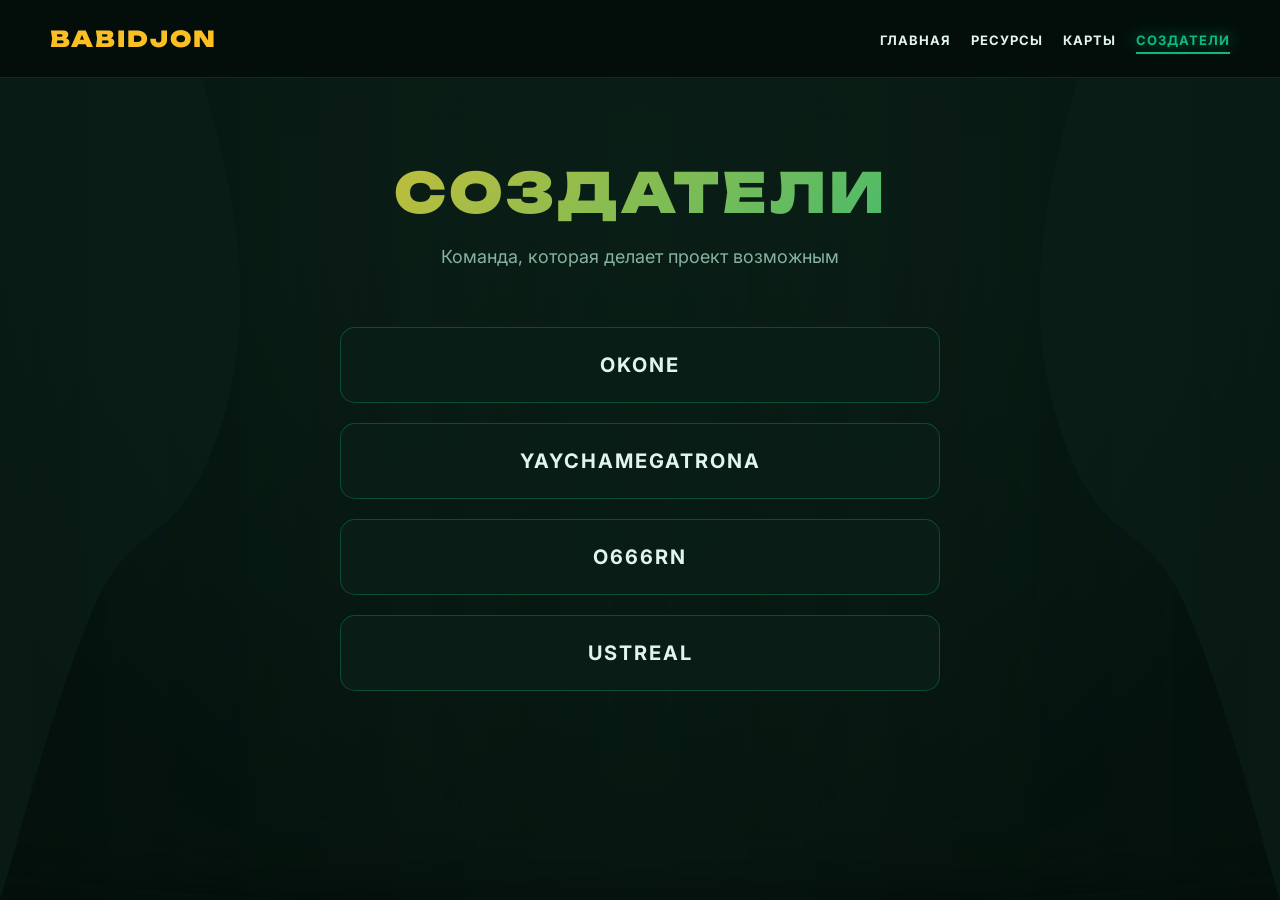
==== commit 4bd0ed0f: "Update creators.html" ====
--- a/creators.html
+++ b/creators.html
@@ -7,7 +7,13 @@
     <link rel="stylesheet" href="style.css">
 </head>
 <body>
-    <div class="particles" id="particles"></div>
+    <div class="fog"></div>
+    <div class="fog-2"></div>
+
+    <svg class="branch" viewBox="0 0 1440 320" xmlns="http://www.w3.org/2000/svg" preserveAspectRatio="none">
+        <path d="M0,0 L200,0 C250,50 300,100 250,150 C200,200 150,180 100,220 C50,260 20,300 0,320 Z" fill="#0b1f18" opacity="0.7"/>
+        <path d="M1440,0 L1240,0 C1190,50 1140,100 1190,150 C1240,200 1290,180 1340,220 C1390,260 1420,300 1440,320 Z" fill="#0b1f18" opacity="0.7"/>
+    </svg>
 
     <header>
         <a href="index.html" class="logo">BABIDJON</a>
--- a/style.css
+++ b/style.css
@@ -1,13 +1,12 @@
 @import url('https://fonts.googleapis.com/css2?family=Inter:wght@400;700;900&family=Unbounded:wght@400;700;900&display=swap');
 
 :root {
-    --bg-dark: #0a1512;
-    --bg-mid: #0f241e;
+    --bg-dark: #030c09;
+    --bg-mid: #0b1f18;
     --emerald: #10b981;
     --gold: #fbbf24;
-    --text-main: #f0fdf4;
-    --text-dim: #a7f3d0;
-    --glow: rgba(16, 185, 129, 0.6);
+    --text-main: #e2f5ec;
+    --text-dim: #86b3a0;
 }
 
 * {
@@ -17,71 +16,85 @@
 }
 
 body {
-    background: radial-gradient(circle at top left, #1a3a2f, var(--bg-dark));
+    background: radial-gradient(circle at 50% 20%, #122e24, var(--bg-dark) 80%);
     color: var(--text-main);
     font-family: 'Inter', sans-serif;
     min-height: 100vh;
+    position: relative;
     overflow-x: hidden;
-    position: relative;
-}
-
-/* Светлячки */
-body::before, body::after {
-    content: '';
+    z-index: 1;
+}
+
+/* === ТУМАН === */
+/* Слои тумана, которые двигаются влево-вправо */
+.fog {
     position: fixed;
-    width: 300px;
-    height: 300px;
-    border-radius: 50%;
-    filter: blur(80px);
-    z-index: -1;
+    top: 0;
+    left: -50%;
+    width: 200%;
+    height: 100vh;
+    background: linear-gradient(to right, rgba(10, 30, 22, 0) 0%, rgba(10, 30, 22, 0.6) 50%, rgba(10, 30, 22, 0) 100%);
+    filter: blur(30px);
+    z-index: 2;
     pointer-events: none;
-}
-
-body::before {
-    background: rgba(16, 185, 129, 0.15);
-    top: -100px;
-    left: -100px;
-    animation: float 10s infinite alternate;
-}
-
-body::after {
-    background: rgba(251, 191, 36, 0.1);
-    bottom: -100px;
-    right: -100px;
-    animation: float 12s infinite alternate-reverse;
-}
-
-@keyframes float {
-    0% { transform: translate(0, 0); }
-    100% { transform: translate(50px, 50px); }
-}
-
-/* Частицы */
+    animation: fogMove 20s infinite linear alternate;
+}
+
+.fog-2 {
+    position: fixed;
+    top: 0;
+    left: -50%;
+    width: 200%;
+    height: 100vh;
+    background: linear-gradient(to right, rgba(5, 20, 15, 0) 0%, rgba(5, 20, 15, 0.4) 50%, rgba(5, 20, 15, 0) 100%);
+    filter: blur(50px);
+    z-index: 3;
+    pointer-events: none;
+    animation: fogMove 30s infinite linear alternate-reverse;
+}
+
+@keyframes fogMove {
+    0% { transform: translateX(0); }
+    100% { transform: translateX(10%); }
+}
+
+/* === ВЕТКИ ДЕРЕВЬЕВ (SVG) === */
+.branch {
+    position: fixed;
+    top: 0;
+    left: 0;
+    width: 100%;
+    height: 100%;
+    z-index: 4;
+    pointer-events: none;
+}
+
+/* === СВЕТЛЯЧКИ === */
 .particles {
     position: fixed;
     top: 0; left: 0;
     width: 100%; height: 100%;
+    z-index: 5;
     pointer-events: none;
-    z-index: 0;
     overflow: hidden;
 }
 
 .particle {
     position: absolute;
     border-radius: 50%;
-    background: rgba(255, 255, 255, 0.8);
-    box-shadow: 0 0 10px var(--glow);
-    animation: rise linear infinite;
-}
-
-@keyframes rise {
+    background: rgba(190, 255, 210, 0.8);
+    box-shadow: 0 0 15px rgba(16, 185, 129, 0.8);
+    animation: fly linear infinite;
+}
+
+@keyframes fly {
     0% { transform: translateY(100vh) scale(1); opacity: 0; }
     10% { opacity: 1; }
     90% { opacity: 1; }
-    100% { transform: translateY(-10vh) scale(0.5); opacity: 0; }
-}
-
-/* Навигация */
+    100% { transform: translateY(-10vh) scale(0.3); opacity: 0; }
+}
+
+/* === НАВИГАЦИЯ === */
 header {
     position: relative;
     z-index: 100;
@@ -90,59 +103,58 @@
     align-items: center;
     padding: 25px 50px;
     border-bottom: 1px solid rgba(16, 185, 129, 0.2);
-    backdrop-filter: blur(10px);
-    background: rgba(10, 21, 18, 0.8);
+    backdrop-filter: blur(15px);
+    background: rgba(3, 12, 9, 0.85);
+    width: 100%;
 }
 
 .logo {
     font-family: 'Unbounded', sans-serif;
     font-weight: 900;
-    font-size: 24px;
+    font-size: 22px;
     text-decoration: none;
     color: var(--gold);
-    text-shadow: 0 0 20px rgba(251, 191, 36, 0.5);
     letter-spacing: 2px;
     transition: 0.3s;
 }
 
 .logo:hover {
-    text-shadow: 0 0 30px rgba(251, 191, 36, 0.8);
+    text-shadow: 0 0 25px rgba(251, 191, 36, 0.9);
 }
 
 nav ul {
     display: flex;
-    gap: 30px;
+    gap: 20px;
     list-style: none;
 }
 
 nav a {
     color: var(--text-main);
     text-decoration: none;
-    font-size: 14px;
+    font-size: 13px;
     font-weight: 700;
     text-transform: uppercase;
     letter-spacing: 1px;
-    transition: 0.3s;
     padding-bottom: 4px;
-    position: relative;
+    transition: 0.3s;
 }
 
 nav a.active {
     color: var(--emerald);
     border-bottom: 2px solid var(--emerald);
+    text-shadow: 0 0 15px rgba(16, 185, 129, 0.8);
 }
 
 nav a:hover {
     color: var(--gold);
-    text-shadow: 0 0 15px rgba(251, 191, 36, 0.5);
-}
-
-/* Основной контент */
+    text-shadow: 0 0 15px rgba(251, 191, 36, 0.8);
+}
+
+/* === КОНТЕНТ === */
 main {
     position: relative;
     z-index: 10;
-    flex: 1;
-    max-width: 1200px;
+    max-width: 1100px;
     margin: 0 auto;
     padding: 80px 20px;
     width: 100%;
@@ -151,16 +163,15 @@
 .page-title {
     font-family: 'Unbounded', sans-serif;
     font-weight: 900;
-    font-size: 60px;
+    font-size: 55px;
     text-transform: uppercase;
     text-align: center;
     margin-bottom: 20px;
-    letter-spacing: 4px;
-    background: linear-gradient(135deg, var(--gold), var(--emerald), var(--text-main));
+    letter-spacing: 3px;
+    background: linear-gradient(135deg, var(--gold), var(--emerald));
     -webkit-background-clip: text;
     -webkit-text-fill-color: transparent;
     background-clip: text;
-    text-shadow: 0 0 30px rgba(16, 185, 129, 0.3);
 }
 
 .page-desc {
@@ -170,31 +181,30 @@
     font-size: 18px;
 }
 
-/* ГЛАВНАЯ (HERO) */
+/* === ГЛАВНАЯ === */
 .hero-container {
     text-align: center;
     margin-bottom: 80px;
-    animation: fadeInUp 1s ease;
+    animation: fadeIn 1.2s ease;
 }
 
 .hero-container h1 {
     font-family: 'Unbounded', sans-serif;
-    font-size: 90px;
+    font-size: 70px;
     font-weight: 900;
-    letter-spacing: 5px;
+    letter-spacing: 4px;
     margin-bottom: 30px;
     background: linear-gradient(135deg, var(--gold), var(--emerald), #fff);
     -webkit-background-clip: text;
     -webkit-text-fill-color: transparent;
     background-clip: text;
-    text-shadow: 0 0 50px rgba(16, 185, 129, 0.4);
+    text-shadow: 0 0 50px rgba(16, 185, 129, 0.5);
 }
 
 .hero-desc {
-    font-size: 24px;
+    font-size: 22px;
     color: var(--text-dim);
     margin-bottom: 50px;
-    letter-spacing: 1px;
 }
 
 .hero-btn {
@@ -205,7 +215,7 @@
     font-weight: 900;
     text-transform: uppercase;
     text-decoration: none;
-    border-radius: 50px;
+    border-radius: 15px;
     font-size: 16px;
     letter-spacing: 2px;
     box-shadow: 0 10px 30px rgba(16, 185, 129, 0.4);
@@ -214,57 +224,54 @@
 
 .hero-btn:hover {
     transform: translateY(-3px);
-    box-shadow: 0 15px 40px rgba(16, 185, 129, 0.6);
-}
-
-/* КАРТОЧКИ ПРЕВЬЮ (Главная) */
+    box-shadow: 0 15px 50px rgba(16, 185, 129, 0.7);
+}
+
+/* === КАРТОЧКИ === */
 .cards-grid {
     display: grid;
     grid-template-columns: repeat(3, 1fr);
     gap: 30px;
-    margin-bottom: 80px;
 }
 
 .card {
-    background: linear-gradient(145deg, rgba(15, 36, 30, 0.9), rgba(10, 21, 18, 0.9));
+    background: rgba(11, 31, 24, 0.7);
     border: 1px solid rgba(16, 185, 129, 0.3);
     border-radius: 20px;
     padding: 40px;
     text-align: center;
     transition: 0.4s;
-    cursor: pointer;
-    box-shadow: 0 10px 30px rgba(0, 0, 0, 0.3);
+    box-shadow: 0 10px 40px rgba(0, 0, 0, 0.4);
 }
 
 .card:hover {
+    transform: translateY(-10px);
     border-color: var(--gold);
-    box-shadow: 0 15px 40px rgba(251, 191, 36, 0.2);
-    transform: translateY(-10px);
+    box-shadow: 0 15px 50px rgba(251, 191, 36, 0.2);
 }
 
 .card-icon {
     font-size: 50px;
-    margin-bottom: 20px;
+    margin-bottom: 15px;
 }
 
 .card h3 {
     font-family: 'Unbounded', sans-serif;
     font-size: 22px;
-    margin-bottom: 10px;
-    color: var(--gold);
+    color: var(--gold);
+    margin-bottom: 15px;
 }
 
 .card p {
     color: var(--text-dim);
+    margin-bottom: 20px;
     line-height: 1.6;
-    margin-bottom: 20px;
 }
 
 .card-link {
     color: var(--emerald);
     text-decoration: none;
     font-weight: 700;
-    font-size: 14px;
     text-transform: uppercase;
     letter-spacing: 1px;
 }
@@ -273,45 +280,46 @@
     text-shadow: 0 0 10px var(--emerald);
 }
 
-/* Статистика */
+/* === СТАТИСТИКА === */
 .stats {
     display: flex;
     justify-content: center;
-    gap: 40px;
+    gap: 30px;
+    margin-top: 80px;
     flex-wrap: wrap;
 }
 
 .stat-box {
-    background: rgba(15, 36, 30, 0.8);
+    background: rgba(11, 31, 24, 0.7);
     border: 1px solid rgba(16, 185, 129, 0.3);
     border-radius: 15px;
-    padding: 30px 40px;
+    padding: 30px;
     text-align: center;
     transition: 0.3s;
 }
 
 .stat-box:hover {
+    border-color: var(--gold);
     transform: translateY(-5px);
-    border-color: var(--gold);
 }
 
 .stat-number {
     display: block;
     font-family: 'Unbounded', sans-serif;
-    font-size: 50px;
+    font-size: 45px;
     color: var(--gold);
     text-shadow: 0 0 20px rgba(251, 191, 36, 0.5);
 }
 
 .stat-label {
-    margin-top: 10px;
+    margin-top: 5px;
     color: var(--text-dim);
     text-transform: uppercase;
-    font-size: 14px;
+    font-size: 13px;
     letter-spacing: 1px;
 }
 
-/* РЕСУРСЫ */
+/* === РЕСУРСЫ === */
 .resources-list {
     display: flex;
     flex-direction: column;
@@ -325,13 +333,13 @@
     align-items: center;
     justify-content: center;
     gap: 15px;
-    padding: 25px;
-    background: rgba(15, 36, 30, 0.9);
+    padding: 20px;
+    background: rgba(11, 31, 24, 0.8);
     border: 1px solid rgba(16, 185, 129, 0.3);
     border-radius: 15px;
-    color: #fff;
+    color: var(--text-main);
     text-decoration: none;
-    font-size: 20px;
+    font-size: 18px;
     font-weight: 700;
     text-transform: uppercase;
     letter-spacing: 2px;
@@ -341,10 +349,11 @@
 .resource-btn:hover {
     border-color: var(--gold);
     box-shadow: 0 10px 30px rgba(251, 191, 36, 0.3);
-    transform: translateY(-5px);
-}
-
-/* КАРТЫ */
+    color: var(--gold);
+    transform: translateY(-3px);
+}
+
+/* === КАРТЫ И СОЗДАТЕЛИ === */
 .item-list {
     display: flex;
     flex-direction: column;
@@ -355,7 +364,7 @@
 
 .item {
     padding: 25px;
-    background: linear-gradient(145deg, rgba(15, 36, 30, 0.9), rgba(10, 21, 18, 0.9));
+    background: rgba(11, 31, 24, 0.8);
     border: 1px solid rgba(16, 185, 129, 0.3);
     border-radius: 15px;
     text-align: center;
@@ -375,14 +384,14 @@
     color: var(--gold);
 }
 
-/* МОДАЛКИ */
+/* === МОДАЛКИ === */
 .modal-overlay {
     display: none;
     position: fixed;
     top: 0; left: 0; width: 100%; height: 100%;
-    background: rgba(0, 0, 0, 0.8);
-    backdrop-filter: blur(10px);
-    z-index: 2000;
+    background: rgba(0, 0, 0, 0.85);
+    backdrop-filter: blur(15px);
+    z-index: 1000;
     justify-content: center;
     align-items: center;
 }
@@ -390,31 +399,28 @@
 .modal-overlay.active { display: flex; }
 
 .modal {
-    background: linear-gradient(145deg, #0f241e, #0a1512);
+    background: linear-gradient(145deg, #122e24, #030c09);
     border: 1px solid rgba(251, 191, 36, 0.5);
     border-radius: 20px;
     padding: 50px;
     width: 90%;
-    max-width: 500px;
+    max-width: 450px;
     text-align: center;
     position: relative;
     overflow: hidden;
-    box-shadow: 0 20px 60px rgba(0, 0, 0, 0.7);
 }
 
 .modal h3 {
     font-family: 'Unbounded', sans-serif;
-    font-size: 30px;
-    color: var(--gold);
+    font-size: 26px;
+    color: var(--gold);
+    margin-bottom: 15px;
     text-shadow: 0 0 20px rgba(251, 191, 36, 0.5);
-    margin-bottom: 20px;
 }
 
 .modal p {
     color: var(--text-dim);
     margin-bottom: 30px;
-    line-height: 1.6;
-    font-size: 18px;
 }
 
 .modal-buttons {
@@ -424,47 +430,42 @@
 }
 
 .btn-download {
-    padding: 18px;
+    padding: 15px;
     background: linear-gradient(135deg, var(--gold), #d97706);
+    color: #0a1512;
+    font-weight: 900;
+    font-size: 16px;
+    text-transform: uppercase;
     border: none;
     border-radius: 10px;
-    color: #0a1512;
-    font-weight: 900;
-    font-size: 18px;
-    text-transform: uppercase;
     cursor: pointer;
-    font-family: 'Inter', sans-serif;
-    letter-spacing: 2px;
-    transition: 0.3s;
     box-shadow: 0 10px 30px rgba(251, 191, 36, 0.4);
+    transition: 0.3s;
 }
 
 .btn-download:hover {
-    transform: translateY(-3px);
+    transform: translateY(-2px);
     box-shadow: 0 15px 40px rgba(251, 191, 36, 0.6);
 }
 
 .btn-back {
-    padding: 18px;
+    padding: 15px;
     background: rgba(239, 68, 68, 0.2);
     border: 1px solid rgba(239, 68, 68, 0.5);
-    border-radius: 10px;
     color: #fca5a5;
     font-weight: 700;
-    font-size: 16px;
-    text-transform: uppercase;
+    font-size: 14px;
+    text-transform: uppercase;
+    border-radius: 10px;
     cursor: pointer;
-    font-family: 'Inter', sans-serif;
-    letter-spacing: 2px;
     transition: 0.3s;
 }
 
 .btn-back:hover {
     background: rgba(239, 68, 68, 0.4);
-    box-shadow: 0 10px 30px rgba(239, 68, 68, 0.3);
-}
-
-/* ФОНОВЫЕ ФИГУРЫ В МОДАЛКАХ */
+}
+
+/* === ФИГУРЫ В МОДАЛКАХ === */
 .shapes-bg {
     position: absolute;
     top: 0; left: 0;
@@ -478,17 +479,16 @@
     position: absolute;
     border: 2px solid var(--gold);
     background: rgba(251, 191, 36, 0.1);
-    box-shadow: 0 0 20px rgba(251, 191, 36, 0.4);
-    z-index: 1;
+    box-shadow: 0 0 15px rgba(251, 191, 36, 0.5);
 }
 
 .command-block {
     position: absolute;
     border: 2px solid var(--emerald);
-    width: 50px; height: 50px;
-    background: rgba(16, 185, 129, 0.2);
-    box-shadow: 0 0 20px rgba(16, 185, 129, 0.4);
-    z-index: 1;
+    background: rgba(16, 185, 129, 0.1);
+    box-shadow: 0 0 15px rgba(16, 185, 129, 0.5);
+    width: 50px;
+    height: 50px;
 }
 
 .modal h3, .modal p, .modal-buttons {
@@ -496,30 +496,28 @@
     z-index: 2;
 }
 
-/* Анимации */
-@keyframes fadeInUp {
-    from { opacity: 0; transform: translateY(40px); }
+/* === АНИМАЦИИ === */
+@keyframes fadeIn {
+    from { opacity: 0; transform: translateY(30px); }
     to { opacity: 1; transform: translateY(0); }
 }
 
-/* АДАПТИВ */
-@media (max-width: 900px) {
-    .cards-grid {
-        grid-template-columns: 1fr;
-    }
+@media (max-width: 768px) {
     header {
         flex-direction: column;
         gap: 15px;
         padding: 15px;
     }
     nav ul {
-        gap: 15px;
         flex-wrap: wrap;
         justify-content: center;
+        gap: 15px;
     }
     .hero-container h1 {
         font-size: 40px;
-        letter-spacing: 2px;
+    }
+    .cards-grid {
+        grid-template-columns: 1fr;
     }
     .page-title {
         font-size: 35px;
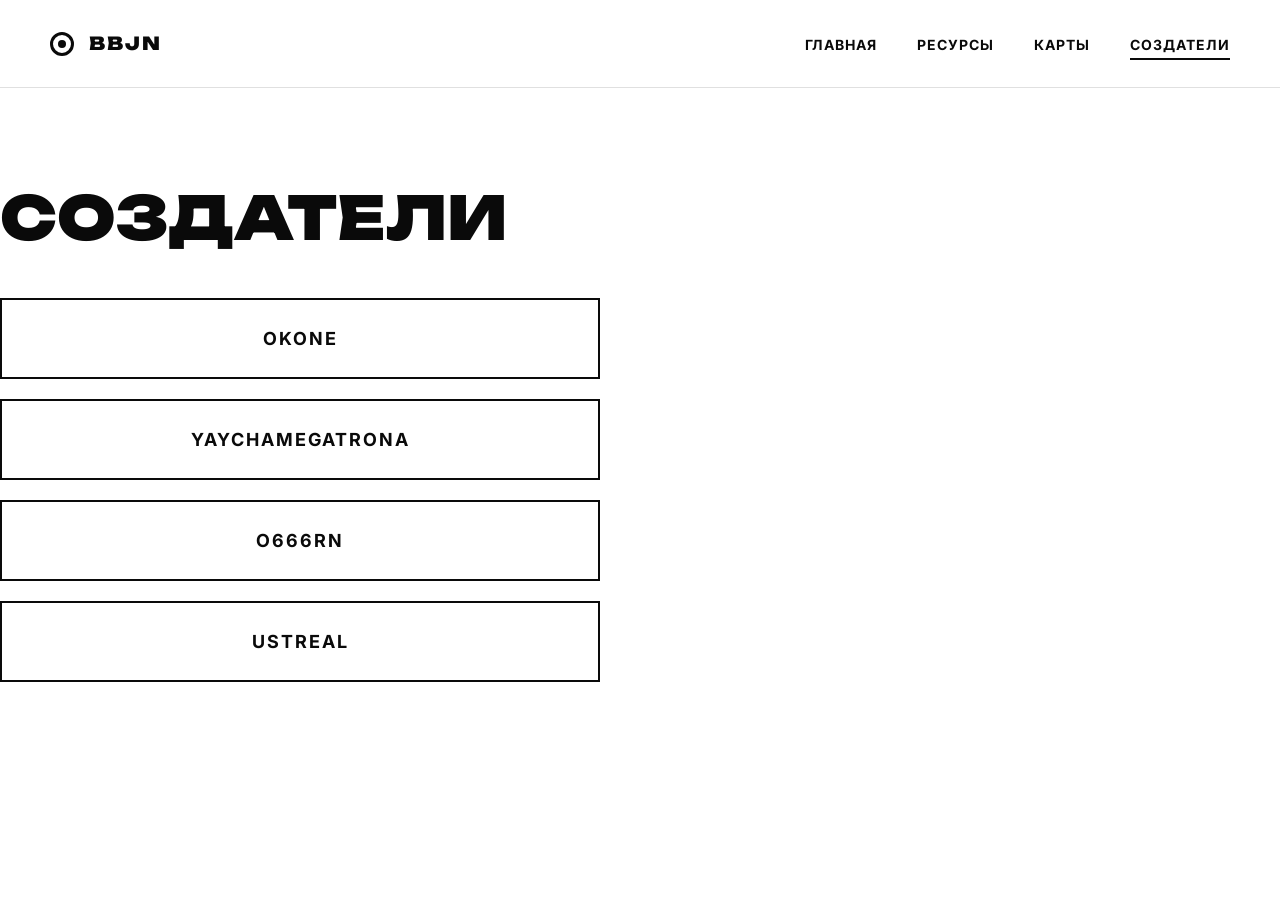
==== commit df15efbe: "Create creators.html" ====
--- a/creators.html
+++ b/creators.html
@@ -3,20 +3,14 @@
 <head>
     <meta charset="UTF-8">
     <meta name="viewport" content="width=device-width, initial-scale=1.0">
-    <title>Создатели — BABIDJON TEAM</title>
+    <title>Создатели — BBJN TEAM</title>
     <link rel="stylesheet" href="style.css">
 </head>
 <body>
-    <div class="fog"></div>
-    <div class="fog-2"></div>
-
-    <svg class="branch" viewBox="0 0 1440 320" xmlns="http://www.w3.org/2000/svg" preserveAspectRatio="none">
-        <path d="M0,0 L200,0 C250,50 300,100 250,150 C200,200 150,180 100,220 C50,260 20,300 0,320 Z" fill="#0b1f18" opacity="0.7"/>
-        <path d="M1440,0 L1240,0 C1190,50 1140,100 1190,150 C1240,200 1290,180 1340,220 C1390,260 1420,300 1440,320 Z" fill="#0b1f18" opacity="0.7"/>
-    </svg>
-
     <header>
-        <a href="index.html" class="logo">BABIDJON</a>
+        <a href="index.html" class="logo">
+            <span class="logo-icon"></span> BBJN
+        </a>
         <nav>
             <ul>
                 <li><a href="index.html">Главная</a></li>
@@ -27,9 +21,8 @@
         </nav>
     </header>
 
-    <main>
+    <main class="page-content">
         <h1 class="page-title">Создатели</h1>
-        <p class="page-desc">Команда, которая делает проект возможным</p>
 
         <div class="item-list">
             <div class="item" onclick="openCreatorModal('Okone')">Okone</div>
--- a/style.css
+++ b/style.css
@@ -1,12 +1,14 @@
-@import url('https://fonts.googleapis.com/css2?family=Inter:wght@400;700;900&family=Unbounded:wght@400;700;900&display=swap');
+@import url('https://fonts.googleapis.com/css2?family=Inter:wght@400;700&family=Unbounded:wght@900&display=swap');
 
 :root {
-    --bg-dark: #030c09;
-    --bg-mid: #0b1f18;
-    --emerald: #10b981;
-    --gold: #fbbf24;
-    --text-main: #e2f5ec;
-    --text-dim: #86b3a0;
+    --bg: #ffffff;
+    --text: #0a0a0a;
+    --purple: #a78bfa;
+    --purple-dark: #7c3aed;
+    --purple-light: #c4b5fd;
+    --border: #e0e0e0;
+    --font-main: 'Inter', sans-serif;
+    --font-title: 'Unbounded', sans-serif;
 }
 
 * {
@@ -16,372 +18,311 @@
 }
 
 body {
-    background: radial-gradient(circle at 50% 20%, #122e24, var(--bg-dark) 80%);
-    color: var(--text-main);
-    font-family: 'Inter', sans-serif;
-    min-height: 100vh;
-    position: relative;
+    background: var(--bg);
+    color: var(--text);
+    font-family: var(--font-main);
+    line-height: 1.5;
     overflow-x: hidden;
-    z-index: 1;
-}
-
-/* === ТУМАН === */
-/* Слои тумана, которые двигаются влево-вправо */
-.fog {
-    position: fixed;
-    top: 0;
-    left: -50%;
-    width: 200%;
-    height: 100vh;
-    background: linear-gradient(to right, rgba(10, 30, 22, 0) 0%, rgba(10, 30, 22, 0.6) 50%, rgba(10, 30, 22, 0) 100%);
-    filter: blur(30px);
-    z-index: 2;
-    pointer-events: none;
-    animation: fogMove 20s infinite linear alternate;
-}
-
-.fog-2 {
-    position: fixed;
-    top: 0;
-    left: -50%;
-    width: 200%;
-    height: 100vh;
-    background: linear-gradient(to right, rgba(5, 20, 15, 0) 0%, rgba(5, 20, 15, 0.4) 50%, rgba(5, 20, 15, 0) 100%);
-    filter: blur(50px);
-    z-index: 3;
-    pointer-events: none;
-    animation: fogMove 30s infinite linear alternate-reverse;
-}
-
-@keyframes fogMove {
-    0% { transform: translateX(0); }
-    100% { transform: translateX(10%); }
-}
-
-/* === ВЕТКИ ДЕРЕВЬЕВ (SVG) === */
-.branch {
-    position: fixed;
-    top: 0;
-    left: 0;
-    width: 100%;
-    height: 100%;
-    z-index: 4;
-    pointer-events: none;
-}
-
-/* === СВЕТЛЯЧКИ === */
-.particles {
-    position: fixed;
-    top: 0; left: 0;
-    width: 100%; height: 100%;
-    z-index: 5;
-    pointer-events: none;
-    overflow: hidden;
-}
-
-.particle {
-    position: absolute;
-    border-radius: 50%;
-    background: rgba(190, 255, 210, 0.8);
-    box-shadow: 0 0 15px rgba(16, 185, 129, 0.8);
-    animation: fly linear infinite;
-}
-
-@keyframes fly {
-    0% { transform: translateY(100vh) scale(1); opacity: 0; }
-    10% { opacity: 1; }
-    90% { opacity: 1; }
-    100% { transform: translateY(-10vh) scale(0.3); opacity: 0; }
-}
-
-/* === НАВИГАЦИЯ === */
+}
+
+/* Навигация */
 header {
-    position: relative;
-    z-index: 100;
     display: flex;
     justify-content: space-between;
     align-items: center;
-    padding: 25px 50px;
-    border-bottom: 1px solid rgba(16, 185, 129, 0.2);
-    backdrop-filter: blur(15px);
-    background: rgba(3, 12, 9, 0.85);
-    width: 100%;
+    padding: 30px 50px;
+    border-bottom: 1px solid var(--border);
+    background: rgba(255, 255, 255, 0.9);
+    backdrop-filter: blur(10px);
+    position: sticky;
+    top: 0;
+    z-index: 100;
 }
 
 .logo {
-    font-family: 'Unbounded', sans-serif;
-    font-weight: 900;
-    font-size: 22px;
+    display: flex;
+    align-items: center;
+    gap: 15px;
+    font-family: var(--font-title);
+    font-weight: 900;
+    font-size: 18px;
+    text-transform: uppercase;
     text-decoration: none;
-    color: var(--gold);
+    color: var(--text);
     letter-spacing: 2px;
-    transition: 0.3s;
-}
-
-.logo:hover {
-    text-shadow: 0 0 25px rgba(251, 191, 36, 0.9);
+}
+
+.logo-icon {
+    width: 24px;
+    height: 24px;
+    border: 3px solid var(--text);
+    border-radius: 50%;
+    display: inline-block;
+    position: relative;
+}
+
+.logo-icon::after {
+    content: '';
+    position: absolute;
+    top: 50%;
+    left: 50%;
+    transform: translate(-50%, -50%);
+    width: 8px;
+    height: 8px;
+    background: var(--text);
+    border-radius: 50%;
 }
 
 nav ul {
     display: flex;
-    gap: 20px;
     list-style: none;
+    gap: 40px;
 }
 
 nav a {
-    color: var(--text-main);
-    text-decoration: none;
-    font-size: 13px;
-    font-weight: 700;
-    text-transform: uppercase;
-    letter-spacing: 1px;
-    padding-bottom: 4px;
-    transition: 0.3s;
-}
-
-nav a.active {
-    color: var(--emerald);
-    border-bottom: 2px solid var(--emerald);
-    text-shadow: 0 0 15px rgba(16, 185, 129, 0.8);
-}
-
-nav a:hover {
-    color: var(--gold);
-    text-shadow: 0 0 15px rgba(251, 191, 36, 0.8);
-}
-
-/* === КОНТЕНТ === */
-main {
-    position: relative;
-    z-index: 10;
-    max-width: 1100px;
-    margin: 0 auto;
-    padding: 80px 20px;
-    width: 100%;
-}
-
-.page-title {
-    font-family: 'Unbounded', sans-serif;
-    font-weight: 900;
-    font-size: 55px;
-    text-transform: uppercase;
-    text-align: center;
-    margin-bottom: 20px;
-    letter-spacing: 3px;
-    background: linear-gradient(135deg, var(--gold), var(--emerald));
-    -webkit-background-clip: text;
-    -webkit-text-fill-color: transparent;
-    background-clip: text;
-}
-
-.page-desc {
-    text-align: center;
-    color: var(--text-dim);
-    margin-bottom: 60px;
-    font-size: 18px;
-}
-
-/* === ГЛАВНАЯ === */
-.hero-container {
-    text-align: center;
-    margin-bottom: 80px;
-    animation: fadeIn 1.2s ease;
-}
-
-.hero-container h1 {
-    font-family: 'Unbounded', sans-serif;
-    font-size: 70px;
-    font-weight: 900;
-    letter-spacing: 4px;
-    margin-bottom: 30px;
-    background: linear-gradient(135deg, var(--gold), var(--emerald), #fff);
-    -webkit-background-clip: text;
-    -webkit-text-fill-color: transparent;
-    background-clip: text;
-    text-shadow: 0 0 50px rgba(16, 185, 129, 0.5);
-}
-
-.hero-desc {
-    font-size: 22px;
-    color: var(--text-dim);
-    margin-bottom: 50px;
-}
-
-.hero-btn {
-    display: inline-block;
-    padding: 18px 40px;
-    background: linear-gradient(135deg, var(--emerald), #059669);
-    color: #fff;
-    font-weight: 900;
-    text-transform: uppercase;
-    text-decoration: none;
-    border-radius: 15px;
-    font-size: 16px;
-    letter-spacing: 2px;
-    box-shadow: 0 10px 30px rgba(16, 185, 129, 0.4);
-    transition: 0.3s;
-}
-
-.hero-btn:hover {
-    transform: translateY(-3px);
-    box-shadow: 0 15px 50px rgba(16, 185, 129, 0.7);
-}
-
-/* === КАРТОЧКИ === */
-.cards-grid {
-    display: grid;
-    grid-template-columns: repeat(3, 1fr);
-    gap: 30px;
-}
-
-.card {
-    background: rgba(11, 31, 24, 0.7);
-    border: 1px solid rgba(16, 185, 129, 0.3);
-    border-radius: 20px;
-    padding: 40px;
-    text-align: center;
-    transition: 0.4s;
-    box-shadow: 0 10px 40px rgba(0, 0, 0, 0.4);
-}
-
-.card:hover {
-    transform: translateY(-10px);
-    border-color: var(--gold);
-    box-shadow: 0 15px 50px rgba(251, 191, 36, 0.2);
-}
-
-.card-icon {
-    font-size: 50px;
-    margin-bottom: 15px;
-}
-
-.card h3 {
-    font-family: 'Unbounded', sans-serif;
-    font-size: 22px;
-    color: var(--gold);
-    margin-bottom: 15px;
-}
-
-.card p {
-    color: var(--text-dim);
-    margin-bottom: 20px;
-    line-height: 1.6;
-}
-
-.card-link {
-    color: var(--emerald);
+    color: var(--text);
     text-decoration: none;
     font-weight: 700;
+    font-size: 14px;
     text-transform: uppercase;
     letter-spacing: 1px;
-}
-
-.card-link:hover {
-    text-shadow: 0 0 10px var(--emerald);
-}
-
-/* === СТАТИСТИКА === */
-.stats {
+    position: relative;
+    padding-bottom: 5px;
+}
+
+nav a.active {
+    border-bottom: 2px solid var(--text);
+}
+
+/* Основная сетка */
+main {
+    max-width: 1400px;
+    margin: 0 auto;
+    padding: 0 50px;
+}
+
+/* === ГЛАВНАЯ (СТИЛЬ ПОСТЕРА) === */
+.hero {
+    display: grid;
+    grid-template-columns: 1fr 1fr;
+    align-items: center;
+    min-height: calc(100vh - 100px);
+    gap: 50px;
+    position: relative;
+}
+
+/* Фон-текст как на постере */
+.background-text {
+    position: absolute;
+    top: 50%;
+    left: 50%;
+    transform: translate(-50%, -50%);
+    font-family: var(--font-title);
+    font-weight: 900;
+    font-size: 250px;
+    text-transform: uppercase;
+    color: var(--text);
+    z-index: 1;
+    pointer-events: none;
+    white-space: nowrap;
+    line-height: 1;
+}
+
+/* Правая колонка с 3D фигурами */
+.hero-graphics {
+    position: relative;
+    z-index: 10;
+    height: 700px;
     display: flex;
     justify-content: center;
+    align-items: center;
+}
+
+/* Объёмные фиолетовые капли (эмуляция 3D) */
+.blob {
+    position: absolute;
+    background: linear-gradient(135deg, var(--purple-light), var(--purple), var(--purple-dark));
+    border-radius: 50%;
+    box-shadow: 
+        inset -10px -10px 20px rgba(0, 0, 0, 0.3),
+        inset 10px 10px 20px rgba(255, 255, 255, 0.4),
+        15px 15px 30px rgba(0, 0, 0, 0.2);
+    animation: float 6s ease-in-out infinite;
+}
+
+.blob-1 {
+    width: 200px;
+    height: 200px;
+    top: 10%;
+    left: 10%;
+    border-radius: 40% 60% 70% 30% / 40% 50% 60% 50%;
+}
+
+.blob-2 {
+    width: 120px;
+    height: 160px;
+    top: 30%;
+    right: 10%;
+    border-radius: 60% 40% 30% 70% / 60% 30% 70% 40%;
+    animation-delay: -2s;
+}
+
+.blob-3 {
+    width: 180px;
+    height: 140px;
+    bottom: 10%;
+    left: 20%;
+    border-radius: 30% 70% 70% 30% / 30% 30% 70% 70%;
+    animation-delay: -4s;
+}
+
+.blob-4 {
+    width: 100px;
+    height: 100px;
+    bottom: 20%;
+    right: 20%;
+    border-radius: 50% 50% 50% 50%;
+    animation-delay: -1s;
+}
+
+@keyframes float {
+    0%, 100% { transform: translateY(0) rotate(0deg); }
+    50% { transform: translateY(-20px) rotate(10deg); }
+}
+
+/* Левая колонка */
+.hero-left {
+    position: relative;
+    z-index: 20;
+    display: flex;
+    flex-direction: column;
     gap: 30px;
-    margin-top: 80px;
-    flex-wrap: wrap;
-}
-
-.stat-box {
-    background: rgba(11, 31, 24, 0.7);
-    border: 1px solid rgba(16, 185, 129, 0.3);
-    border-radius: 15px;
-    padding: 30px;
-    text-align: center;
+}
+
+.hero-subtitle {
+    font-size: 14px;
+    letter-spacing: 3px;
+    font-weight: 700;
+    text-transform: uppercase;
+    color: #666;
+}
+
+.hero-title {
+    font-family: var(--font-title);
+    font-size: 80px;
+    font-weight: 900;
+    text-transform: uppercase;
+    line-height: 0.9;
+    color: var(--text);
+}
+
+.hero-desc {
+    max-width: 400px;
+    font-size: 16px;
+    color: #555;
+}
+
+.hero-actions {
+    display: flex;
+    flex-direction: column;
+    gap: 15px;
+    margin-top: 30px;
+}
+
+.btn {
+    display: inline-block;
+    padding: 15px 30px;
+    background: var(--text);
+    color: var(--bg);
+    text-decoration: none;
+    font-weight: 900;
+    font-size: 14px;
+    text-transform: uppercase;
+    letter-spacing: 1px;
     transition: 0.3s;
 }
 
-.stat-box:hover {
-    border-color: var(--gold);
-    transform: translateY(-5px);
-}
-
-.stat-number {
-    display: block;
-    font-family: 'Unbounded', sans-serif;
-    font-size: 45px;
-    color: var(--gold);
-    text-shadow: 0 0 20px rgba(251, 191, 36, 0.5);
-}
-
-.stat-label {
-    margin-top: 5px;
-    color: var(--text-dim);
-    text-transform: uppercase;
-    font-size: 13px;
-    letter-spacing: 1px;
-}
-
-/* === РЕСУРСЫ === */
+.btn:hover {
+    transform: translateY(-3px);
+    box-shadow: 0 10px 20px rgba(0, 0, 0, 0.2);
+}
+
+.btn-secondary {
+    background: transparent;
+    color: var(--text);
+    border: 2px solid var(--text);
+    padding: 13px 28px;
+}
+
+.btn-secondary:hover {
+    background: var(--text);
+    color: var(--bg);
+}
+
+/* === СТРАНИЦЫ КОНТЕНТА === */
+.page-content {
+    padding: 100px 0;
+}
+
+.page-title {
+    font-family: var(--font-title);
+    font-size: 60px;
+    font-weight: 900;
+    text-transform: uppercase;
+    margin-bottom: 50px;
+    line-height: 1;
+}
+
+/* Кнопки ресурсов */
 .resources-list {
     display: flex;
     flex-direction: column;
     gap: 20px;
     max-width: 500px;
-    margin: 0 auto;
 }
 
 .resource-btn {
-    display: flex;
-    align-items: center;
-    justify-content: center;
-    gap: 15px;
-    padding: 20px;
-    background: rgba(11, 31, 24, 0.8);
-    border: 1px solid rgba(16, 185, 129, 0.3);
-    border-radius: 15px;
-    color: var(--text-main);
+    display: block;
+    padding: 25px;
+    border: 2px solid var(--text);
+    color: var(--text);
     text-decoration: none;
-    font-size: 18px;
+    font-size: 20px;
     font-weight: 700;
     text-transform: uppercase;
+    text-align: center;
     letter-spacing: 2px;
     transition: 0.3s;
 }
 
 .resource-btn:hover {
-    border-color: var(--gold);
-    box-shadow: 0 10px 30px rgba(251, 191, 36, 0.3);
-    color: var(--gold);
-    transform: translateY(-3px);
-}
-
-/* === КАРТЫ И СОЗДАТЕЛИ === */
+    background: var(--text);
+    color: var(--bg);
+}
+
+/* Списки */
 .item-list {
     display: flex;
     flex-direction: column;
     gap: 20px;
     max-width: 600px;
-    margin: 0 auto;
 }
 
 .item {
     padding: 25px;
-    background: rgba(11, 31, 24, 0.8);
-    border: 1px solid rgba(16, 185, 129, 0.3);
-    border-radius: 15px;
+    border: 2px solid var(--text);
+    cursor: pointer;
+    font-size: 18px;
+    font-weight: 700;
+    text-transform: uppercase;
     text-align: center;
-    font-size: 20px;
-    font-weight: 700;
-    cursor: pointer;
+    letter-spacing: 2px;
     transition: 0.3s;
-    color: var(--text-main);
-    text-transform: uppercase;
-    letter-spacing: 2px;
 }
 
 .item:hover {
-    border-color: var(--gold);
-    box-shadow: 0 10px 30px rgba(251, 191, 36, 0.3);
-    transform: translateY(-5px);
-    color: var(--gold);
+    background: var(--text);
+    color: var(--bg);
 }
 
 /* === МОДАЛКИ === */
@@ -389,8 +330,7 @@
     display: none;
     position: fixed;
     top: 0; left: 0; width: 100%; height: 100%;
-    background: rgba(0, 0, 0, 0.85);
-    backdrop-filter: blur(15px);
+    background: rgba(0, 0, 0, 0.8);
     z-index: 1000;
     justify-content: center;
     align-items: center;
@@ -399,9 +339,8 @@
 .modal-overlay.active { display: flex; }
 
 .modal {
-    background: linear-gradient(145deg, #122e24, #030c09);
-    border: 1px solid rgba(251, 191, 36, 0.5);
-    border-radius: 20px;
+    background: var(--bg);
+    border: 3px solid var(--text);
     padding: 50px;
     width: 90%;
     max-width: 450px;
@@ -411,61 +350,62 @@
 }
 
 .modal h3 {
-    font-family: 'Unbounded', sans-serif;
-    font-size: 26px;
-    color: var(--gold);
+    font-family: var(--font-title);
+    font-size: 30px;
     margin-bottom: 15px;
-    text-shadow: 0 0 20px rgba(251, 191, 36, 0.5);
+    text-transform: uppercase;
 }
 
 .modal p {
-    color: var(--text-dim);
+    color: #555;
     margin-bottom: 30px;
+    font-size: 18px;
+    line-height: 1.6;
 }
 
 .modal-buttons {
     display: flex;
     flex-direction: column;
-    gap: 15px;
+    gap: 10px;
 }
 
 .btn-download {
     padding: 15px;
-    background: linear-gradient(135deg, var(--gold), #d97706);
-    color: #0a1512;
+    background: var(--text);
+    color: var(--bg);
     font-weight: 900;
     font-size: 16px;
     text-transform: uppercase;
     border: none;
-    border-radius: 10px;
     cursor: pointer;
-    box-shadow: 0 10px 30px rgba(251, 191, 36, 0.4);
+    font-family: var(--font-main);
     transition: 0.3s;
 }
 
 .btn-download:hover {
     transform: translateY(-2px);
-    box-shadow: 0 15px 40px rgba(251, 191, 36, 0.6);
+    box-shadow: 0 10px 20px rgba(0, 0, 0, 0.3);
 }
 
 .btn-back {
     padding: 15px;
-    background: rgba(239, 68, 68, 0.2);
-    border: 1px solid rgba(239, 68, 68, 0.5);
-    color: #fca5a5;
+    background: transparent;
+    border: 2px solid var(--text);
+    color: var(--text);
     font-weight: 700;
     font-size: 14px;
     text-transform: uppercase;
-    border-radius: 10px;
     cursor: pointer;
+    font-family: var(--font-main);
     transition: 0.3s;
 }
 
 .btn-back:hover {
-    background: rgba(239, 68, 68, 0.4);
-}
-
-/* === ФИГУРЫ В МОДАЛКАХ === */
+    background: var(--text);
+    color: var(--bg);
+}
+
+/* Фоновые фигуры в модалках */
 .shapes-bg {
     position: absolute;
     top: 0; left: 0;
@@ -477,18 +417,17 @@
 
 .shape {
     position: absolute;
-    border: 2px solid var(--gold);
-    background: rgba(251, 191, 36, 0.1);
-    box-shadow: 0 0 15px rgba(251, 191, 36, 0.5);
+    border: 2px solid var(--purple);
+    background: rgba(167, 139, 250, 0.2);
+    z-index: 1;
 }
 
 .command-block {
     position: absolute;
-    border: 2px solid var(--emerald);
-    background: rgba(16, 185, 129, 0.1);
-    box-shadow: 0 0 15px rgba(16, 185, 129, 0.5);
-    width: 50px;
-    height: 50px;
+    border: 3px solid var(--purple-dark);
+    background: rgba(124, 58, 237, 0.2);
+    width: 50px; height: 50px;
+    z-index: 1;
 }
 
 .modal h3, .modal p, .modal-buttons {
@@ -496,30 +435,30 @@
     z-index: 2;
 }
 
-/* === АНИМАЦИИ === */
-@keyframes fadeIn {
-    from { opacity: 0; transform: translateY(30px); }
-    to { opacity: 1; transform: translateY(0); }
-}
-
-@media (max-width: 768px) {
+/* Адаптив */
+@media (max-width: 900px) {
+    .hero {
+        grid-template-columns: 1fr;
+        padding-top: 50px;
+    }
+    .background-text {
+        font-size: 120px;
+    }
+    .hero-graphics {
+        height: 400px;
+    }
+    .hero-title {
+        font-size: 50px;
+    }
     header {
+        padding: 20px;
         flex-direction: column;
         gap: 15px;
-        padding: 15px;
     }
     nav ul {
-        flex-wrap: wrap;
-        justify-content: center;
-        gap: 15px;
-    }
-    .hero-container h1 {
+        gap: 20px;
+    }
+    .page-title {
         font-size: 40px;
     }
-    .cards-grid {
-        grid-template-columns: 1fr;
-    }
-    .page-title {
-        font-size: 35px;
-    }
-}
+}
